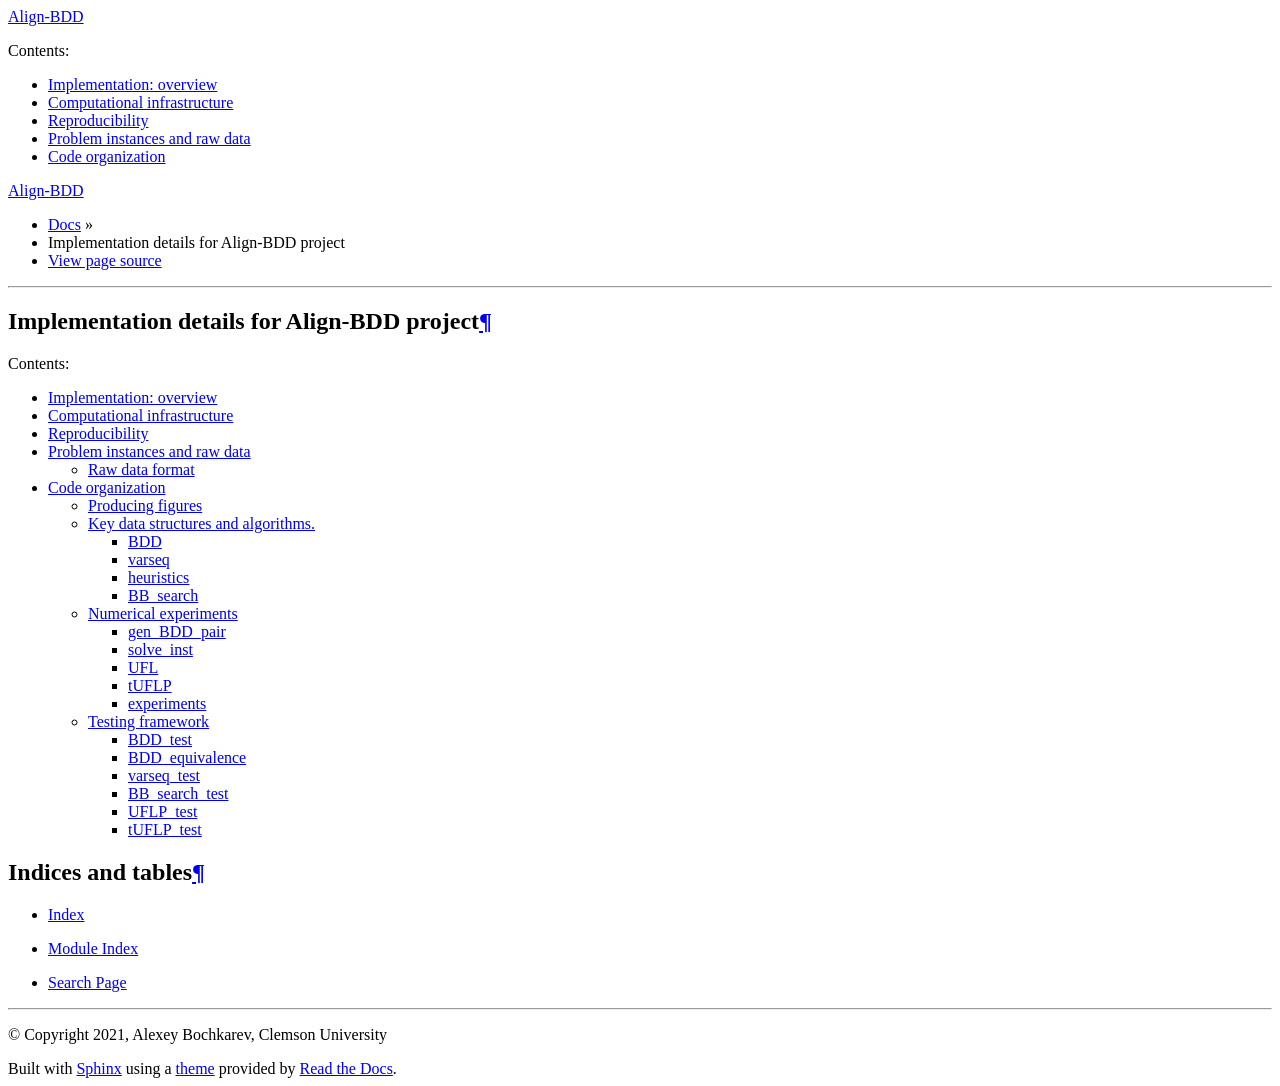
==== content/research/align-BDD/code-docs/index.html @ 6819a412 "added code docs + minor fixes" ====
<!DOCTYPE html>
<!--[if IE 8]><html class="no-js lt-ie9" lang="en" > <![endif]-->
<!--[if gt IE 8]><!--> <html class="no-js" lang="en" > <!--<![endif]-->
<head>
  <meta charset="utf-8">
  
  <meta name="viewport" content="width=device-width, initial-scale=1.0">
  
  <title>Implementation details for Align-BDD project &mdash; Align-BDD  documentation</title>
  

  
  
  
  

  
  <script type="text/javascript" src="_static/js/modernizr.min.js"></script>
  
    
      <script type="text/javascript" id="documentation_options" data-url_root="./" src="_static/documentation_options.js"></script>
        <script src="_static/jquery.js"></script>
        <script src="_static/underscore.js"></script>
        <script src="_static/doctools.js"></script>
    
    <script type="text/javascript" src="_static/js/theme.js"></script>

    

  
  <link rel="stylesheet" href="_static/css/theme.css" type="text/css" />
  <link rel="stylesheet" href="_static/pygments.css" type="text/css" />
  <link rel="stylesheet" href="_static/autoclasstoc.css" type="text/css" />
    <link rel="index" title="Index" href="genindex.html" />
    <link rel="search" title="Search" href="search.html" />
    <link rel="next" title="Implementation: overview" href="overview.html" /> 
</head>

<body class="wy-body-for-nav">

   
  <div class="wy-grid-for-nav">
    
    <nav data-toggle="wy-nav-shift" class="wy-nav-side">
      <div class="wy-side-scroll">
        <div class="wy-side-nav-search" >
          

          
            <a href="#" class="icon icon-home"> Align-BDD
          

          
          </a>

          
            
            
          

          

          
        </div>

        <div class="wy-menu wy-menu-vertical" data-spy="affix" role="navigation" aria-label="main navigation">
          
            
            
              
            
            
              <p class="caption"><span class="caption-text">Contents:</span></p>
<ul>
<li class="toctree-l1"><a class="reference internal" href="overview.html">Implementation: overview</a></li>
<li class="toctree-l1"><a class="reference internal" href="overview.html#computational-infrastructure">Computational infrastructure</a></li>
<li class="toctree-l1"><a class="reference internal" href="overview.html#reproducibility">Reproducibility</a></li>
<li class="toctree-l1"><a class="reference internal" href="overview.html#problem-instances-and-raw-data">Problem instances and raw data</a></li>
<li class="toctree-l1"><a class="reference internal" href="overview.html#code-organization">Code organization</a></li>
</ul>

            
          
        </div>
      </div>
    </nav>

    <section data-toggle="wy-nav-shift" class="wy-nav-content-wrap">

      
      <nav class="wy-nav-top" aria-label="top navigation">
        
          <i data-toggle="wy-nav-top" class="fa fa-bars"></i>
          <a href="#">Align-BDD</a>
        
      </nav>


      <div class="wy-nav-content">
        
        <div class="rst-content style-external-links">
        
          















<div role="navigation" aria-label="breadcrumbs navigation">

  <ul class="wy-breadcrumbs">
    
      <li><a href="#">Docs</a> &raquo;</li>
        
      <li>Implementation details for Align-BDD project</li>
    
    
      <li class="wy-breadcrumbs-aside">
        
            
            <a href="_sources/index.rst.txt" rel="nofollow"> View page source</a>
          
        
      </li>
    
  </ul>

  
  <hr/>
</div>
          <div role="main" class="document" itemscope="itemscope" itemtype="http://schema.org/Article">
           <div itemprop="articleBody">
            
  <div class="section" id="implementation-details-for-align-bdd-project">
<h1>Implementation details for Align-BDD project<a class="headerlink" href="#implementation-details-for-align-bdd-project" title="Permalink to this headline">¶</a></h1>
<div class="toctree-wrapper compound">
<p class="caption"><span class="caption-text">Contents:</span></p>
<ul>
<li class="toctree-l1"><a class="reference internal" href="overview.html">Implementation: overview</a></li>
<li class="toctree-l1"><a class="reference internal" href="overview.html#computational-infrastructure">Computational infrastructure</a></li>
<li class="toctree-l1"><a class="reference internal" href="overview.html#reproducibility">Reproducibility</a></li>
<li class="toctree-l1"><a class="reference internal" href="overview.html#problem-instances-and-raw-data">Problem instances and raw data</a><ul>
<li class="toctree-l2"><a class="reference internal" href="overview.html#raw-data-format">Raw data format</a></li>
</ul>
</li>
<li class="toctree-l1"><a class="reference internal" href="overview.html#code-organization">Code organization</a><ul>
<li class="toctree-l2"><a class="reference internal" href="overview.html#producing-figures">Producing figures</a></li>
<li class="toctree-l2"><a class="reference internal" href="overview.html#key-data-structures-and-algorithms">Key data structures and algorithms.</a><ul>
<li class="toctree-l3"><a class="reference internal" href="_autosummary/BDD.html">BDD</a></li>
<li class="toctree-l3"><a class="reference internal" href="_autosummary/varseq.html">varseq</a></li>
<li class="toctree-l3"><a class="reference internal" href="_autosummary/heuristics.html">heuristics</a></li>
<li class="toctree-l3"><a class="reference internal" href="_autosummary/BB_search.html">BB_search</a></li>
</ul>
</li>
<li class="toctree-l2"><a class="reference internal" href="overview.html#numerical-experiments">Numerical experiments</a><ul>
<li class="toctree-l3"><a class="reference internal" href="_autosummary/gen_BDD_pair.html">gen_BDD_pair</a></li>
<li class="toctree-l3"><a class="reference internal" href="_autosummary/solve_inst.html">solve_inst</a></li>
<li class="toctree-l3"><a class="reference internal" href="_autosummary/UFL.html">UFL</a></li>
<li class="toctree-l3"><a class="reference internal" href="_autosummary/tUFLP.html">tUFLP</a></li>
<li class="toctree-l3"><a class="reference internal" href="_autosummary/experiments.html">experiments</a></li>
</ul>
</li>
<li class="toctree-l2"><a class="reference internal" href="overview.html#testing-framework">Testing framework</a><ul>
<li class="toctree-l3"><a class="reference internal" href="_autosummary/BDD_test.html">BDD_test</a></li>
<li class="toctree-l3"><a class="reference internal" href="_autosummary/BDD_equivalence.html">BDD_equivalence</a></li>
<li class="toctree-l3"><a class="reference internal" href="_autosummary/varseq_test.html">varseq_test</a></li>
<li class="toctree-l3"><a class="reference internal" href="_autosummary/BB_search_test.html">BB_search_test</a></li>
<li class="toctree-l3"><a class="reference internal" href="_autosummary/UFLP_test.html">UFLP_test</a></li>
<li class="toctree-l3"><a class="reference internal" href="_autosummary/tUFLP_test.html">tUFLP_test</a></li>
</ul>
</li>
</ul>
</li>
</ul>
</div>
</div>
<div class="section" id="indices-and-tables">
<h1>Indices and tables<a class="headerlink" href="#indices-and-tables" title="Permalink to this headline">¶</a></h1>
<ul class="simple">
<li><p><a class="reference internal" href="genindex.html"><span class="std std-ref">Index</span></a></p></li>
<li><p><a class="reference internal" href="py-modindex.html"><span class="std std-ref">Module Index</span></a></p></li>
<li><p><a class="reference internal" href="search.html"><span class="std std-ref">Search Page</span></a></p></li>
</ul>
</div>


           </div>
           
          </div>
          <footer>
  

  <hr/>

  <div role="contentinfo">
    <p>
        &copy; Copyright 2021, Alexey Bochkarev, Clemson University

    </p>
  </div>
  Built with <a href="http://sphinx-doc.org/">Sphinx</a> using a <a href="https://github.com/rtfd/sphinx_rtd_theme">theme</a> provided by <a href="https://readthedocs.org">Read the Docs</a>. 

</footer>

        </div>
      </div>

    </section>

  </div>
  


  <script type="text/javascript">
      jQuery(function () {
          SphinxRtdTheme.Navigation.enable(true);
      });
  </script>

  
  
    
   

</body>
</html>
---- content/research/align-BDD/code-docs/_static/autoclasstoc.css ----
.autoclasstoc table.docutils td>p {
  margin-bottom: 0 !important;
}

.autoclasstoc details:last-of-type {
  margin-bottom: 18px;
}

.autoclasstoc .wy-table-responsive {
  margin-bottom: 12px;
}
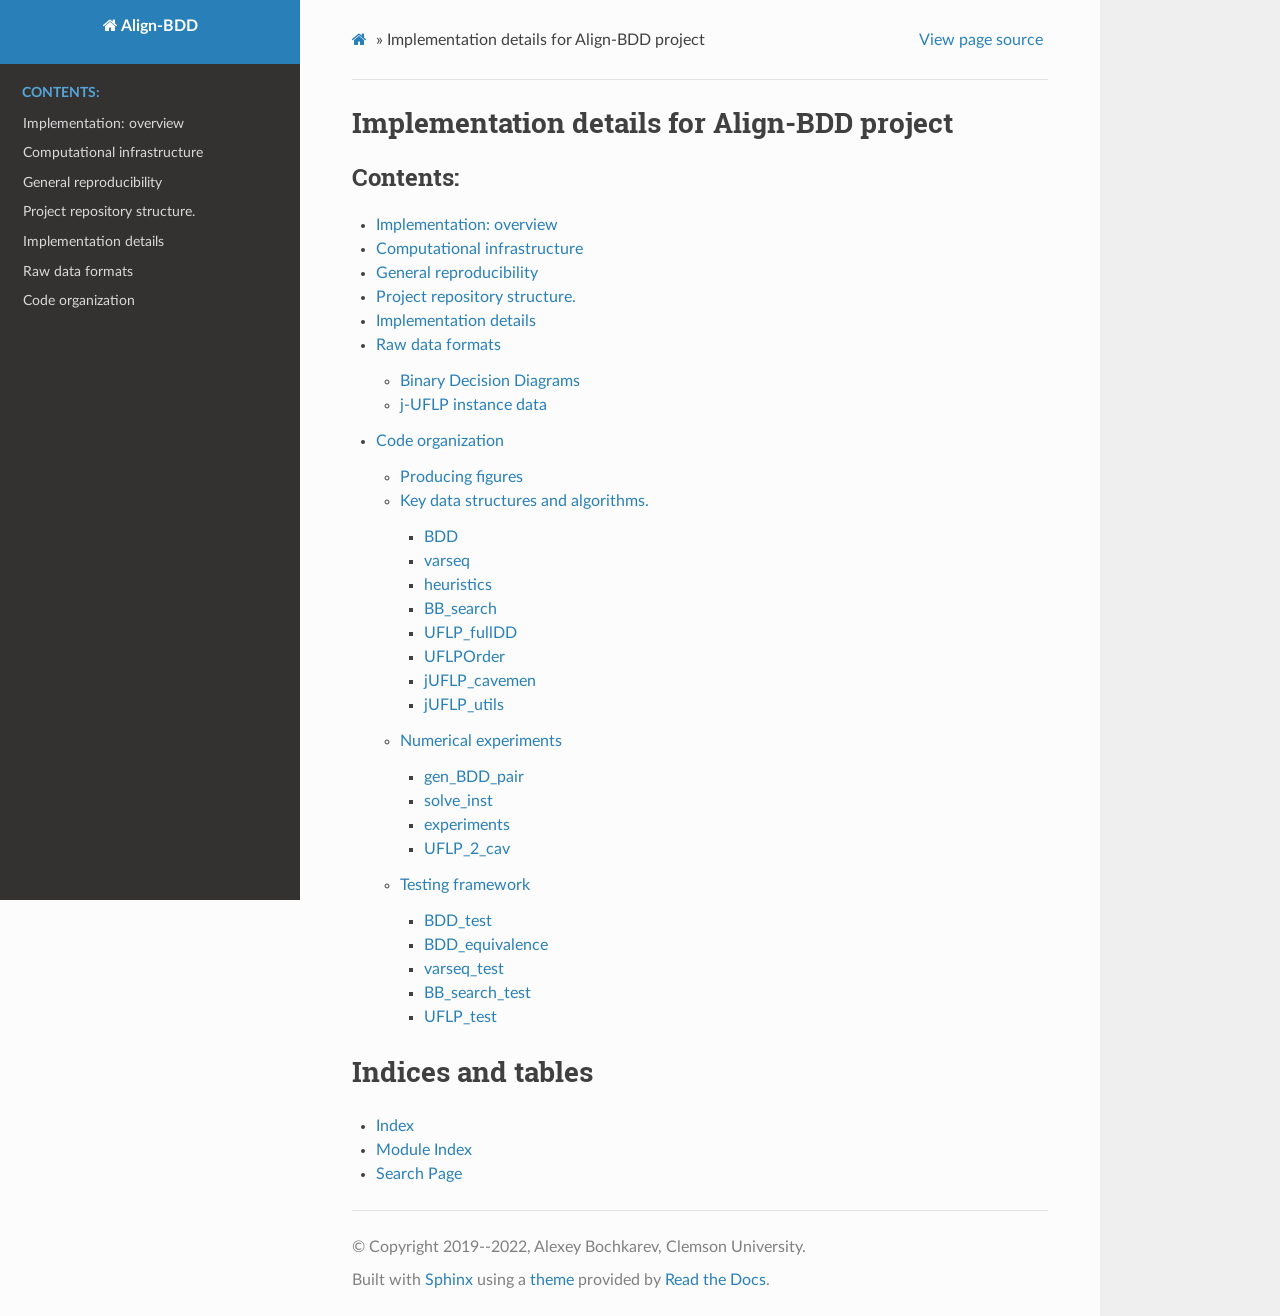
==== commit 6467bf35: "updated the align-BDD code docs (as submitted to IJOC)" ====
--- a/content/research/align-BDD/code-docs/index.html
+++ b/content/research/align-BDD/code-docs/index.html
@@ -1,158 +1,84 @@
+<!DOCTYPE html>
+<html class="writer-html5" lang="en" >
+<head>
+  <meta charset="utf-8" /><meta name="generator" content="Docutils 0.17.1: http://docutils.sourceforge.net/" />
 
-
-<!DOCTYPE html>
-<!--[if IE 8]><html class="no-js lt-ie9" lang="en" > <![endif]-->
-<!--[if gt IE 8]><!--> <html class="no-js" lang="en" > <!--<![endif]-->
-<head>
-  <meta charset="utf-8">
+  <meta name="viewport" content="width=device-width, initial-scale=1.0" />
+  <title>Implementation details for Align-BDD project &mdash; Align-BDD  documentation</title>
+      <link rel="stylesheet" href="_static/pygments.css" type="text/css" />
+      <link rel="stylesheet" href="_static/css/theme.css" type="text/css" />
+      <link rel="stylesheet" href="_static/autoclasstoc.css" type="text/css" />
+  <!--[if lt IE 9]>
+    <script src="_static/js/html5shiv.min.js"></script>
+  <![endif]-->
   
-  <meta name="viewport" content="width=device-width, initial-scale=1.0">
-  
-  <title>Implementation details for Align-BDD project &mdash; Align-BDD  documentation</title>
-  
-
-  
-  
-  
-  
-
-  
-  <script type="text/javascript" src="_static/js/modernizr.min.js"></script>
-  
-    
-      <script type="text/javascript" id="documentation_options" data-url_root="./" src="_static/documentation_options.js"></script>
+        <script data-url_root="./" id="documentation_options" src="_static/documentation_options.js"></script>
         <script src="_static/jquery.js"></script>
         <script src="_static/underscore.js"></script>
+        <script src="_static/_sphinx_javascript_frameworks_compat.js"></script>
         <script src="_static/doctools.js"></script>
-    
-    <script type="text/javascript" src="_static/js/theme.js"></script>
-
-    
-
-  
-  <link rel="stylesheet" href="_static/css/theme.css" type="text/css" />
-  <link rel="stylesheet" href="_static/pygments.css" type="text/css" />
-  <link rel="stylesheet" href="_static/autoclasstoc.css" type="text/css" />
+    <script src="_static/js/theme.js"></script>
     <link rel="index" title="Index" href="genindex.html" />
     <link rel="search" title="Search" href="search.html" />
     <link rel="next" title="Implementation: overview" href="overview.html" /> 
 </head>
 
-<body class="wy-body-for-nav">
-
-   
+<body class="wy-body-for-nav"> 
   <div class="wy-grid-for-nav">
-    
     <nav data-toggle="wy-nav-shift" class="wy-nav-side">
       <div class="wy-side-scroll">
         <div class="wy-side-nav-search" >
-          
-
-          
             <a href="#" class="icon icon-home"> Align-BDD
-          
-
-          
           </a>
-
-          
-            
-            
-          
-
-          
-
-          
-        </div>
-
-        <div class="wy-menu wy-menu-vertical" data-spy="affix" role="navigation" aria-label="main navigation">
-          
-            
-            
-              
-            
-            
-              <p class="caption"><span class="caption-text">Contents:</span></p>
+        </div><div class="wy-menu wy-menu-vertical" data-spy="affix" role="navigation" aria-label="Navigation menu">
+              <p class="caption" role="heading"><span class="caption-text">Contents:</span></p>
 <ul>
 <li class="toctree-l1"><a class="reference internal" href="overview.html">Implementation: overview</a></li>
 <li class="toctree-l1"><a class="reference internal" href="overview.html#computational-infrastructure">Computational infrastructure</a></li>
-<li class="toctree-l1"><a class="reference internal" href="overview.html#reproducibility">Reproducibility</a></li>
-<li class="toctree-l1"><a class="reference internal" href="overview.html#problem-instances-and-raw-data">Problem instances and raw data</a></li>
+<li class="toctree-l1"><a class="reference internal" href="overview.html#general-reproducibility">General reproducibility</a></li>
+<li class="toctree-l1"><a class="reference internal" href="overview.html#project-repository-structure">Project repository structure.</a></li>
+<li class="toctree-l1"><a class="reference internal" href="overview.html#implementation-details">Implementation details</a></li>
+<li class="toctree-l1"><a class="reference internal" href="overview.html#raw-data-formats">Raw data formats</a></li>
 <li class="toctree-l1"><a class="reference internal" href="overview.html#code-organization">Code organization</a></li>
 </ul>
 
-            
-          
         </div>
       </div>
     </nav>
 
-    <section data-toggle="wy-nav-shift" class="wy-nav-content-wrap">
-
-      
-      <nav class="wy-nav-top" aria-label="top navigation">
-        
+    <section data-toggle="wy-nav-shift" class="wy-nav-content-wrap"><nav class="wy-nav-top" aria-label="Mobile navigation menu" >
           <i data-toggle="wy-nav-top" class="fa fa-bars"></i>
           <a href="#">Align-BDD</a>
-        
       </nav>
 
-
       <div class="wy-nav-content">
-        
         <div class="rst-content style-external-links">
-        
-          
-
-
-
-
-
-
-
-
-
-
-
-
-
-
-
-<div role="navigation" aria-label="breadcrumbs navigation">
-
+          <div role="navigation" aria-label="Page navigation">
   <ul class="wy-breadcrumbs">
-    
-      <li><a href="#">Docs</a> &raquo;</li>
-        
+      <li><a href="#" class="icon icon-home"></a> &raquo;</li>
       <li>Implementation details for Align-BDD project</li>
-    
-    
       <li class="wy-breadcrumbs-aside">
-        
-            
             <a href="_sources/index.rst.txt" rel="nofollow"> View page source</a>
-          
-        
       </li>
-    
   </ul>
-
-  
   <hr/>
 </div>
           <div role="main" class="document" itemscope="itemscope" itemtype="http://schema.org/Article">
            <div itemprop="articleBody">
-            
-  <div class="section" id="implementation-details-for-align-bdd-project">
-<h1>Implementation details for Align-BDD project<a class="headerlink" href="#implementation-details-for-align-bdd-project" title="Permalink to this headline">¶</a></h1>
+             
+  <section id="implementation-details-for-align-bdd-project">
+<h1>Implementation details for Align-BDD project<a class="headerlink" href="#implementation-details-for-align-bdd-project" title="Permalink to this heading"></a></h1>
 <div class="toctree-wrapper compound">
-<p class="caption"><span class="caption-text">Contents:</span></p>
+<p class="caption" role="heading"><span class="caption-text">Contents:</span></p>
 <ul>
 <li class="toctree-l1"><a class="reference internal" href="overview.html">Implementation: overview</a></li>
 <li class="toctree-l1"><a class="reference internal" href="overview.html#computational-infrastructure">Computational infrastructure</a></li>
-<li class="toctree-l1"><a class="reference internal" href="overview.html#reproducibility">Reproducibility</a></li>
-<li class="toctree-l1"><a class="reference internal" href="overview.html#problem-instances-and-raw-data">Problem instances and raw data</a><ul>
-<li class="toctree-l2"><a class="reference internal" href="overview.html#raw-data-format">Raw data format</a></li>
+<li class="toctree-l1"><a class="reference internal" href="overview.html#general-reproducibility">General reproducibility</a></li>
+<li class="toctree-l1"><a class="reference internal" href="overview.html#project-repository-structure">Project repository structure.</a></li>
+<li class="toctree-l1"><a class="reference internal" href="overview.html#implementation-details">Implementation details</a></li>
+<li class="toctree-l1"><a class="reference internal" href="overview.html#raw-data-formats">Raw data formats</a><ul>
+<li class="toctree-l2"><a class="reference internal" href="overview.html#binary-decision-diagrams">Binary Decision Diagrams</a></li>
+<li class="toctree-l2"><a class="reference internal" href="overview.html#j-uflp-instance-data">j-UFLP instance data</a></li>
 </ul>
 </li>
 <li class="toctree-l1"><a class="reference internal" href="overview.html#code-organization">Code organization</a><ul>
@@ -162,14 +88,17 @@
 <li class="toctree-l3"><a class="reference internal" href="_autosummary/varseq.html">varseq</a></li>
 <li class="toctree-l3"><a class="reference internal" href="_autosummary/heuristics.html">heuristics</a></li>
 <li class="toctree-l3"><a class="reference internal" href="_autosummary/BB_search.html">BB_search</a></li>
+<li class="toctree-l3"><a class="reference internal" href="_autosummary/UFLP_fullDD.html">UFLP_fullDD</a></li>
+<li class="toctree-l3"><a class="reference internal" href="_autosummary/UFLPOrder.html">UFLPOrder</a></li>
+<li class="toctree-l3"><a class="reference internal" href="_autosummary/jUFLP_cavemen.html">jUFLP_cavemen</a></li>
+<li class="toctree-l3"><a class="reference internal" href="_autosummary/jUFLP_utils.html">jUFLP_utils</a></li>
 </ul>
 </li>
 <li class="toctree-l2"><a class="reference internal" href="overview.html#numerical-experiments">Numerical experiments</a><ul>
 <li class="toctree-l3"><a class="reference internal" href="_autosummary/gen_BDD_pair.html">gen_BDD_pair</a></li>
 <li class="toctree-l3"><a class="reference internal" href="_autosummary/solve_inst.html">solve_inst</a></li>
-<li class="toctree-l3"><a class="reference internal" href="_autosummary/UFL.html">UFL</a></li>
-<li class="toctree-l3"><a class="reference internal" href="_autosummary/tUFLP.html">tUFLP</a></li>
 <li class="toctree-l3"><a class="reference internal" href="_autosummary/experiments.html">experiments</a></li>
+<li class="toctree-l3"><a class="reference internal" href="_autosummary/UFLP_2_cav.html">UFLP_2_cav</a></li>
 </ul>
 </li>
 <li class="toctree-l2"><a class="reference internal" href="overview.html#testing-framework">Testing framework</a><ul>
@@ -178,61 +107,48 @@
 <li class="toctree-l3"><a class="reference internal" href="_autosummary/varseq_test.html">varseq_test</a></li>
 <li class="toctree-l3"><a class="reference internal" href="_autosummary/BB_search_test.html">BB_search_test</a></li>
 <li class="toctree-l3"><a class="reference internal" href="_autosummary/UFLP_test.html">UFLP_test</a></li>
-<li class="toctree-l3"><a class="reference internal" href="_autosummary/tUFLP_test.html">tUFLP_test</a></li>
 </ul>
 </li>
 </ul>
 </li>
 </ul>
 </div>
-</div>
-<div class="section" id="indices-and-tables">
-<h1>Indices and tables<a class="headerlink" href="#indices-and-tables" title="Permalink to this headline">¶</a></h1>
+</section>
+<section id="indices-and-tables">
+<h1>Indices and tables<a class="headerlink" href="#indices-and-tables" title="Permalink to this heading"></a></h1>
 <ul class="simple">
 <li><p><a class="reference internal" href="genindex.html"><span class="std std-ref">Index</span></a></p></li>
 <li><p><a class="reference internal" href="py-modindex.html"><span class="std std-ref">Module Index</span></a></p></li>
 <li><p><a class="reference internal" href="search.html"><span class="std std-ref">Search Page</span></a></p></li>
 </ul>
-</div>
+</section>
 
 
            </div>
-           
           </div>
           <footer>
-  
 
   <hr/>
 
   <div role="contentinfo">
-    <p>
-        &copy; Copyright 2021, Alexey Bochkarev, Clemson University
+    <p>&#169; Copyright 2019--2022, Alexey Bochkarev, Clemson University.</p>
+  </div>
 
-    </p>
-  </div>
-  Built with <a href="http://sphinx-doc.org/">Sphinx</a> using a <a href="https://github.com/rtfd/sphinx_rtd_theme">theme</a> provided by <a href="https://readthedocs.org">Read the Docs</a>. 
+  Built with <a href="https://www.sphinx-doc.org/">Sphinx</a> using a
+    <a href="https://github.com/readthedocs/sphinx_rtd_theme">theme</a>
+    provided by <a href="https://readthedocs.org">Read the Docs</a>.
+   
 
 </footer>
-
         </div>
       </div>
-
     </section>
-
   </div>
-  
-
-
-  <script type="text/javascript">
+  <script>
       jQuery(function () {
           SphinxRtdTheme.Navigation.enable(true);
       });
-  </script>
-
-  
-  
-    
-   
+  </script> 
 
 </body>
 </html>
--- a/content/research/align-BDD/code-docs/_static/pygments.css
+++ b/content/research/align-BDD/code-docs/_static/pygments.css
@@ -0,0 +1,74 @@
+pre { line-height: 125%; }
+td.linenos .normal { color: inherit; background-color: transparent; padding-left: 5px; padding-right: 5px; }
+span.linenos { color: inherit; background-color: transparent; padding-left: 5px; padding-right: 5px; }
+td.linenos .special { color: #000000; background-color: #ffffc0; padding-left: 5px; padding-right: 5px; }
+span.linenos.special { color: #000000; background-color: #ffffc0; padding-left: 5px; padding-right: 5px; }
+.highlight .hll { background-color: #ffffcc }
+.highlight { background: #f8f8f8; }
+.highlight .c { color: #3D7B7B; font-style: italic } /* Comment */
+.highlight .err { border: 1px solid #FF0000 } /* Error */
+.highlight .k { color: #008000; font-weight: bold } /* Keyword */
+.highlight .o { color: #666666 } /* Operator */
+.highlight .ch { color: #3D7B7B; font-style: italic } /* Comment.Hashbang */
+.highlight .cm { color: #3D7B7B; font-style: italic } /* Comment.Multiline */
+.highlight .cp { color: #9C6500 } /* Comment.Preproc */
+.highlight .cpf { color: #3D7B7B; font-style: italic } /* Comment.PreprocFile */
+.highlight .c1 { color: #3D7B7B; font-style: italic } /* Comment.Single */
+.highlight .cs { color: #3D7B7B; font-style: italic } /* Comment.Special */
+.highlight .gd { color: #A00000 } /* Generic.Deleted */
+.highlight .ge { font-style: italic } /* Generic.Emph */
+.highlight .gr { color: #E40000 } /* Generic.Error */
+.highlight .gh { color: #000080; font-weight: bold } /* Generic.Heading */
+.highlight .gi { color: #008400 } /* Generic.Inserted */
+.highlight .go { color: #717171 } /* Generic.Output */
+.highlight .gp { color: #000080; font-weight: bold } /* Generic.Prompt */
+.highlight .gs { font-weight: bold } /* Generic.Strong */
+.highlight .gu { color: #800080; font-weight: bold } /* Generic.Subheading */
+.highlight .gt { color: #0044DD } /* Generic.Traceback */
+.highlight .kc { color: #008000; font-weight: bold } /* Keyword.Constant */
+.highlight .kd { color: #008000; font-weight: bold } /* Keyword.Declaration */
+.highlight .kn { color: #008000; font-weight: bold } /* Keyword.Namespace */
+.highlight .kp { color: #008000 } /* Keyword.Pseudo */
+.highlight .kr { color: #008000; font-weight: bold } /* Keyword.Reserved */
+.highlight .kt { color: #B00040 } /* Keyword.Type */
+.highlight .m { color: #666666 } /* Literal.Number */
+.highlight .s { color: #BA2121 } /* Literal.String */
+.highlight .na { color: #687822 } /* Name.Attribute */
+.highlight .nb { color: #008000 } /* Name.Builtin */
+.highlight .nc { color: #0000FF; font-weight: bold } /* Name.Class */
+.highlight .no { color: #880000 } /* Name.Constant */
+.highlight .nd { color: #AA22FF } /* Name.Decorator */
+.highlight .ni { color: #717171; font-weight: bold } /* Name.Entity */
+.highlight .ne { color: #CB3F38; font-weight: bold } /* Name.Exception */
+.highlight .nf { color: #0000FF } /* Name.Function */
+.highlight .nl { color: #767600 } /* Name.Label */
+.highlight .nn { color: #0000FF; font-weight: bold } /* Name.Namespace */
+.highlight .nt { color: #008000; font-weight: bold } /* Name.Tag */
+.highlight .nv { color: #19177C } /* Name.Variable */
+.highlight .ow { color: #AA22FF; font-weight: bold } /* Operator.Word */
+.highlight .w { color: #bbbbbb } /* Text.Whitespace */
+.highlight .mb { color: #666666 } /* Literal.Number.Bin */
+.highlight .mf { color: #666666 } /* Literal.Number.Float */
+.highlight .mh { color: #666666 } /* Literal.Number.Hex */
+.highlight .mi { color: #666666 } /* Literal.Number.Integer */
+.highlight .mo { color: #666666 } /* Literal.Number.Oct */
+.highlight .sa { color: #BA2121 } /* Literal.String.Affix */
+.highlight .sb { color: #BA2121 } /* Literal.String.Backtick */
+.highlight .sc { color: #BA2121 } /* Literal.String.Char */
+.highlight .dl { color: #BA2121 } /* Literal.String.Delimiter */
+.highlight .sd { color: #BA2121; font-style: italic } /* Literal.String.Doc */
+.highlight .s2 { color: #BA2121 } /* Literal.String.Double */
+.highlight .se { color: #AA5D1F; font-weight: bold } /* Literal.String.Escape */
+.highlight .sh { color: #BA2121 } /* Literal.String.Heredoc */
+.highlight .si { color: #A45A77; font-weight: bold } /* Literal.String.Interpol */
+.highlight .sx { color: #008000 } /* Literal.String.Other */
+.highlight .sr { color: #A45A77 } /* Literal.String.Regex */
+.highlight .s1 { color: #BA2121 } /* Literal.String.Single */
+.highlight .ss { color: #19177C } /* Literal.String.Symbol */
+.highlight .bp { color: #008000 } /* Name.Builtin.Pseudo */
+.highlight .fm { color: #0000FF } /* Name.Function.Magic */
+.highlight .vc { color: #19177C } /* Name.Variable.Class */
+.highlight .vg { color: #19177C } /* Name.Variable.Global */
+.highlight .vi { color: #19177C } /* Name.Variable.Instance */
+.highlight .vm { color: #19177C } /* Name.Variable.Magic */
+.highlight .il { color: #666666 } /* Literal.Number.Integer.Long */
--- a/content/research/align-BDD/code-docs/_static/css/theme.css
+++ b/content/research/align-BDD/code-docs/_static/css/theme.css
@@ -0,0 +1,4 @@
+html{box-sizing:border-box}*,:after,:before{box-sizing:inherit}article,aside,details,figcaption,figure,footer,header,hgroup,nav,section{display:block}audio,canvas,video{display:inline-block;*display:inline;*zoom:1}[hidden],audio:not([controls]){display:none}*{-webkit-box-sizing:border-box;-moz-box-sizing:border-box;box-sizing:border-box}html{font-size:100%;-webkit-text-size-adjust:100%;-ms-text-size-adjust:100%}body{margin:0}a:active,a:hover{outline:0}abbr[title]{border-bottom:1px dotted}b,strong{font-weight:700}blockquote{margin:0}dfn{font-style:italic}ins{background:#ff9;text-decoration:none}ins,mark{color:#000}mark{background:#ff0;font-style:italic;font-weight:700}.rst-content code,.rst-content tt,code,kbd,pre,samp{font-family:monospace,serif;_font-family:courier new,monospace;font-size:1em}pre{white-space:pre}q{quotes:none}q:after,q:before{content:"";content:none}small{font-size:85%}sub,sup{font-size:75%;line-height:0;position:relative;vertical-align:baseline}sup{top:-.5em}sub{bottom:-.25em}dl,ol,ul{margin:0;padding:0;list-style:none;list-style-image:none}li{list-style:none}dd{margin:0}img{border:0;-ms-interpolation-mode:bicubic;vertical-align:middle;max-width:100%}svg:not(:root){overflow:hidden}figure,form{margin:0}label{cursor:pointer}button,input,select,textarea{font-size:100%;margin:0;vertical-align:baseline;*vertical-align:middle}button,input{line-height:normal}button,input[type=button],input[type=reset],input[type=submit]{cursor:pointer;-webkit-appearance:button;*overflow:visible}button[disabled],input[disabled]{cursor:default}input[type=search]{-webkit-appearance:textfield;-moz-box-sizing:content-box;-webkit-box-sizing:content-box;box-sizing:content-box}textarea{resize:vertical}table{border-collapse:collapse;border-spacing:0}td{vertical-align:top}.chromeframe{margin:.2em 0;background:#ccc;color:#000;padding:.2em 0}.ir{display:block;border:0;text-indent:-999em;overflow:hidden;background-color:transparent;background-repeat:no-repeat;text-align:left;direction:ltr;*line-height:0}.ir br{display:none}.hidden{display:none!important;visibility:hidden}.visuallyhidden{border:0;clip:rect(0 0 0 0);height:1px;margin:-1px;overflow:hidden;padding:0;position:absolute;width:1px}.visuallyhidden.focusable:active,.visuallyhidden.focusable:focus{clip:auto;height:auto;margin:0;overflow:visible;position:static;width:auto}.invisible{visibility:hidden}.relative{position:relative}big,small{font-size:100%}@media print{body,html,section{background:none!important}*{box-shadow:none!important;text-shadow:none!important;filter:none!important;-ms-filter:none!important}a,a:visited{text-decoration:underline}.ir a:after,a[href^="#"]:after,a[href^="javascript:"]:after{content:""}blockquote,pre{page-break-inside:avoid}thead{display:table-header-group}img,tr{page-break-inside:avoid}img{max-width:100%!important}@page{margin:.5cm}.rst-content .toctree-wrapper>p.caption,h2,h3,p{orphans:3;widows:3}.rst-content .toctree-wrapper>p.caption,h2,h3{page-break-after:avoid}}.btn,.fa:before,.icon:before,.rst-content .admonition,.rst-content .admonition-title:before,.rst-content .admonition-todo,.rst-content .attention,.rst-content .caution,.rst-content .code-block-caption .headerlink:before,.rst-content .danger,.rst-content .eqno .headerlink:before,.rst-content .error,.rst-content .hint,.rst-content .important,.rst-content .note,.rst-content .seealso,.rst-content .tip,.rst-content .warning,.rst-content code.download span:first-child:before,.rst-content dl dt .headerlink:before,.rst-content h1 .headerlink:before,.rst-content h2 .headerlink:before,.rst-content h3 .headerlink:before,.rst-content h4 .headerlink:before,.rst-content h5 .headerlink:before,.rst-content h6 .headerlink:before,.rst-content p.caption .headerlink:before,.rst-content p .headerlink:before,.rst-content table>caption .headerlink:before,.rst-content tt.download span:first-child:before,.wy-alert,.wy-dropdown .caret:before,.wy-inline-validate.wy-inline-validate-danger .wy-input-context:before,.wy-inline-validate.wy-inline-validate-info .wy-input-context:before,.wy-inline-validate.wy-inline-validate-success .wy-input-context:before,.wy-inline-validate.wy-inline-validate-warning .wy-input-context:before,.wy-menu-vertical li.current>a,.wy-menu-vertical li.current>a button.toctree-expand:before,.wy-menu-vertical li.on a,.wy-menu-vertical li.on a button.toctree-expand:before,.wy-menu-vertical li button.toctree-expand:before,.wy-nav-top a,.wy-side-nav-search .wy-dropdown>a,.wy-side-nav-search>a,input[type=color],input[type=date],input[type=datetime-local],input[type=datetime],input[type=email],input[type=month],input[type=number],input[type=password],input[type=search],input[type=tel],input[type=text],input[type=time],input[type=url],input[type=week],select,textarea{-webkit-font-smoothing:antialiased}.clearfix{*zoom:1}.clearfix:after,.clearfix:before{display:table;content:""}.clearfix:after{clear:both}/*!
+ *  Font Awesome 4.7.0 by @davegandy - http://fontawesome.io - @fontawesome
+ *  License - http://fontawesome.io/license (Font: SIL OFL 1.1, CSS: MIT License)
+ */@font-face{font-family:FontAwesome;src:url(fonts/fontawesome-webfont.eot?674f50d287a8c48dc19ba404d20fe713);src:url(fonts/fontawesome-webfont.eot?674f50d287a8c48dc19ba404d20fe713?#iefix&v=4.7.0) format("embedded-opentype"),url(fonts/fontawesome-webfont.woff2?af7ae505a9eed503f8b8e6982036873e) format("woff2"),url(fonts/fontawesome-webfont.woff?fee66e712a8a08eef5805a46892932ad) format("woff"),url(fonts/fontawesome-webfont.ttf?b06871f281fee6b241d60582ae9369b9) format("truetype"),url(fonts/fontawesome-webfont.svg?912ec66d7572ff821749319396470bde#fontawesomeregular) format("svg");font-weight:400;font-style:normal}.fa,.icon,.rst-content .admonition-title,.rst-content .code-block-caption .headerlink,.rst-content .eqno .headerlink,.rst-content code.download span:first-child,.rst-content dl dt .headerlink,.rst-content h1 .headerlink,.rst-content h2 .headerlink,.rst-content h3 .headerlink,.rst-content h4 .headerlink,.rst-content h5 .headerlink,.rst-content h6 .headerlink,.rst-content p.caption .headerlink,.rst-content p .headerlink,.rst-content table>caption .headerlink,.rst-content tt.download span:first-child,.wy-menu-vertical li.current>a button.toctree-expand,.wy-menu-vertical li.on a button.toctree-expand,.wy-menu-vertical li button.toctree-expand{display:inline-block;font:normal normal normal 14px/1 FontAwesome;font-size:inherit;text-rendering:auto;-webkit-font-smoothing:antialiased;-moz-osx-font-smoothing:grayscale}.fa-lg{font-size:1.33333em;line-height:.75em;vertical-align:-15%}.fa-2x{font-size:2em}.fa-3x{font-size:3em}.fa-4x{font-size:4em}.fa-5x{font-size:5em}.fa-fw{width:1.28571em;text-align:center}.fa-ul{padding-left:0;margin-left:2.14286em;list-style-type:none}.fa-ul>li{position:relative}.fa-li{position:absolute;left:-2.14286em;width:2.14286em;top:.14286em;text-align:center}.fa-li.fa-lg{left:-1.85714em}.fa-border{padding:.2em .25em .15em;border:.08em solid #eee;border-radius:.1em}.fa-pull-left{float:left}.fa-pull-right{float:right}.fa-pull-left.icon,.fa.fa-pull-left,.rst-content .code-block-caption .fa-pull-left.headerlink,.rst-content .eqno .fa-pull-left.headerlink,.rst-content .fa-pull-left.admonition-title,.rst-content code.download span.fa-pull-left:first-child,.rst-content dl dt .fa-pull-left.headerlink,.rst-content h1 .fa-pull-left.headerlink,.rst-content h2 .fa-pull-left.headerlink,.rst-content h3 .fa-pull-left.headerlink,.rst-content h4 .fa-pull-left.headerlink,.rst-content h5 .fa-pull-left.headerlink,.rst-content h6 .fa-pull-left.headerlink,.rst-content p .fa-pull-left.headerlink,.rst-content table>caption .fa-pull-left.headerlink,.rst-content tt.download span.fa-pull-left:first-child,.wy-menu-vertical li.current>a button.fa-pull-left.toctree-expand,.wy-menu-vertical li.on a button.fa-pull-left.toctree-expand,.wy-menu-vertical li button.fa-pull-left.toctree-expand{margin-right:.3em}.fa-pull-right.icon,.fa.fa-pull-right,.rst-content .code-block-caption .fa-pull-right.headerlink,.rst-content .eqno .fa-pull-right.headerlink,.rst-content .fa-pull-right.admonition-title,.rst-content code.download span.fa-pull-right:first-child,.rst-content dl dt .fa-pull-right.headerlink,.rst-content h1 .fa-pull-right.headerlink,.rst-content h2 .fa-pull-right.headerlink,.rst-content h3 .fa-pull-right.headerlink,.rst-content h4 .fa-pull-right.headerlink,.rst-content h5 .fa-pull-right.headerlink,.rst-content h6 .fa-pull-right.headerlink,.rst-content p .fa-pull-right.headerlink,.rst-content table>caption .fa-pull-right.headerlink,.rst-content tt.download span.fa-pull-right:first-child,.wy-menu-vertical li.current>a button.fa-pull-right.toctree-expand,.wy-menu-vertical li.on a button.fa-pull-right.toctree-expand,.wy-menu-vertical li button.fa-pull-right.toctree-expand{margin-left:.3em}.pull-right{float:right}.pull-left{float:left}.fa.pull-left,.pull-left.icon,.rst-content .code-block-caption .pull-left.headerlink,.rst-content .eqno .pull-left.headerlink,.rst-content .pull-left.admonition-title,.rst-content code.download span.pull-left:first-child,.rst-content dl dt .pull-left.headerlink,.rst-content h1 .pull-left.headerlink,.rst-content h2 .pull-left.headerlink,.rst-content h3 .pull-left.headerlink,.rst-content h4 .pull-left.headerlink,.rst-content h5 .pull-left.headerlink,.rst-content h6 .pull-left.headerlink,.rst-content p .pull-left.headerlink,.rst-content table>caption .pull-left.headerlink,.rst-content tt.download span.pull-left:first-child,.wy-menu-vertical li.current>a button.pull-left.toctree-expand,.wy-menu-vertical li.on a button.pull-left.toctree-expand,.wy-menu-vertical li button.pull-left.toctree-expand{margin-right:.3em}.fa.pull-right,.pull-right.icon,.rst-content .code-block-caption .pull-right.headerlink,.rst-content .eqno .pull-right.headerlink,.rst-content .pull-right.admonition-title,.rst-content code.download span.pull-right:first-child,.rst-content dl dt .pull-right.headerlink,.rst-content h1 .pull-right.headerlink,.rst-content h2 .pull-right.headerlink,.rst-content h3 .pull-right.headerlink,.rst-content h4 .pull-right.headerlink,.rst-content h5 .pull-right.headerlink,.rst-content h6 .pull-right.headerlink,.rst-content p .pull-right.headerlink,.rst-content table>caption .pull-right.headerlink,.rst-content tt.download span.pull-right:first-child,.wy-menu-vertical li.current>a button.pull-right.toctree-expand,.wy-menu-vertical li.on a button.pull-right.toctree-expand,.wy-menu-vertical li button.pull-right.toctree-expand{margin-left:.3em}.fa-spin{-webkit-animation:fa-spin 2s linear infinite;animation:fa-spin 2s linear infinite}.fa-pulse{-webkit-animation:fa-spin 1s steps(8) infinite;animation:fa-spin 1s steps(8) infinite}@-webkit-keyframes fa-spin{0%{-webkit-transform:rotate(0deg);transform:rotate(0deg)}to{-webkit-transform:rotate(359deg);transform:rotate(359deg)}}@keyframes fa-spin{0%{-webkit-transform:rotate(0deg);transform:rotate(0deg)}to{-webkit-transform:rotate(359deg);transform:rotate(359deg)}}.fa-rotate-90{-ms-filter:"progid:DXImageTransform.Microsoft.BasicImage(rotation=1)";-webkit-transform:rotate(90deg);-ms-transform:rotate(90deg);transform:rotate(90deg)}.fa-rotate-180{-ms-filter:"progid:DXImageTransform.Microsoft.BasicImage(rotation=2)";-webkit-transform:rotate(180deg);-ms-transform:rotate(180deg);transform:rotate(180deg)}.fa-rotate-270{-ms-filter:"progid:DXImageTransform.Microsoft.BasicImage(rotation=3)";-webkit-transform:rotate(270deg);-ms-transform:rotate(270deg);transform:rotate(270deg)}.fa-flip-horizontal{-ms-filter:"progid:DXImageTransform.Microsoft.BasicImage(rotation=0, mirror=1)";-webkit-transform:scaleX(-1);-ms-transform:scaleX(-1);transform:scaleX(-1)}.fa-flip-vertical{-ms-filter:"progid:DXImageTransform.Microsoft.BasicImage(rotation=2, mirror=1)";-webkit-transform:scaleY(-1);-ms-transform:scaleY(-1);transform:scaleY(-1)}:root .fa-flip-horizontal,:root .fa-flip-vertical,:root .fa-rotate-90,:root .fa-rotate-180,:root .fa-rotate-270{filter:none}.fa-stack{position:relative;display:inline-block;width:2em;height:2em;line-height:2em;vertical-align:middle}.fa-stack-1x,.fa-stack-2x{position:absolute;left:0;width:100%;text-align:center}.fa-stack-1x{line-height:inherit}.fa-stack-2x{font-size:2em}.fa-inverse{color:#fff}.fa-glass:before{content:""}.fa-music:before{content:""}.fa-search:before,.icon-search:before{content:""}.fa-envelope-o:before{content:""}.fa-heart:before{content:""}.fa-star:before{content:""}.fa-star-o:before{content:""}.fa-user:before{content:""}.fa-film:before{content:""}.fa-th-large:before{content:""}.fa-th:before{content:""}.fa-th-list:before{content:""}.fa-check:before{content:""}.fa-close:before,.fa-remove:before,.fa-times:before{content:""}.fa-search-plus:before{content:""}.fa-search-minus:before{content:""}.fa-power-off:before{content:""}.fa-signal:before{content:""}.fa-cog:before,.fa-gear:before{content:""}.fa-trash-o:before{content:""}.fa-home:before,.icon-home:before{content:""}.fa-file-o:before{content:""}.fa-clock-o:before{content:""}.fa-road:before{content:""}.fa-download:before,.rst-content code.download span:first-child:before,.rst-content tt.download span:first-child:before{content:""}.fa-arrow-circle-o-down:before{content:""}.fa-arrow-circle-o-up:before{content:""}.fa-inbox:before{content:""}.fa-play-circle-o:before{content:""}.fa-repeat:before,.fa-rotate-right:before{content:""}.fa-refresh:before{content:""}.fa-list-alt:before{content:""}.fa-lock:before{content:""}.fa-flag:before{content:""}.fa-headphones:before{content:""}.fa-volume-off:before{content:""}.fa-volume-down:before{content:""}.fa-volume-up:before{content:""}.fa-qrcode:before{content:""}.fa-barcode:before{content:""}.fa-tag:before{content:""}.fa-tags:before{content:""}.fa-book:before,.icon-book:before{content:""}.fa-bookmark:before{content:""}.fa-print:before{content:""}.fa-camera:before{content:""}.fa-font:before{content:""}.fa-bold:before{content:""}.fa-italic:before{content:""}.fa-text-height:before{content:""}.fa-text-width:before{content:""}.fa-align-left:before{content:""}.fa-align-center:before{content:""}.fa-align-right:before{content:""}.fa-align-justify:before{content:""}.fa-list:before{content:""}.fa-dedent:before,.fa-outdent:before{content:""}.fa-indent:before{content:""}.fa-video-camera:before{content:""}.fa-image:before,.fa-photo:before,.fa-picture-o:before{content:""}.fa-pencil:before{content:""}.fa-map-marker:before{content:""}.fa-adjust:before{content:""}.fa-tint:before{content:""}.fa-edit:before,.fa-pencil-square-o:before{content:""}.fa-share-square-o:before{content:""}.fa-check-square-o:before{content:""}.fa-arrows:before{content:""}.fa-step-backward:before{content:""}.fa-fast-backward:before{content:""}.fa-backward:before{content:""}.fa-play:before{content:""}.fa-pause:before{content:""}.fa-stop:before{content:""}.fa-forward:before{content:""}.fa-fast-forward:before{content:""}.fa-step-forward:before{content:""}.fa-eject:before{content:""}.fa-chevron-left:before{content:""}.fa-chevron-right:before{content:""}.fa-plus-circle:before{content:""}.fa-minus-circle:before{content:""}.fa-times-circle:before,.wy-inline-validate.wy-inline-validate-danger .wy-input-context:before{content:""}.fa-check-circle:before,.wy-inline-validate.wy-inline-validate-success .wy-input-context:before{content:""}.fa-question-circle:before{content:""}.fa-info-circle:before{content:""}.fa-crosshairs:before{content:""}.fa-times-circle-o:before{content:""}.fa-check-circle-o:before{content:""}.fa-ban:before{content:""}.fa-arrow-left:before{content:""}.fa-arrow-right:before{content:""}.fa-arrow-up:before{content:""}.fa-arrow-down:before{content:""}.fa-mail-forward:before,.fa-share:before{content:""}.fa-expand:before{content:""}.fa-compress:before{content:""}.fa-plus:before{content:""}.fa-minus:before{content:""}.fa-asterisk:before{content:""}.fa-exclamation-circle:before,.rst-content .admonition-title:before,.wy-inline-validate.wy-inline-validate-info .wy-input-context:before,.wy-inline-validate.wy-inline-validate-warning .wy-input-context:before{content:""}.fa-gift:before{content:""}.fa-leaf:before{content:""}.fa-fire:before,.icon-fire:before{content:""}.fa-eye:before{content:""}.fa-eye-slash:before{content:""}.fa-exclamation-triangle:before,.fa-warning:before{content:""}.fa-plane:before{content:""}.fa-calendar:before{content:""}.fa-random:before{content:""}.fa-comment:before{content:""}.fa-magnet:before{content:""}.fa-chevron-up:before{content:""}.fa-chevron-down:before{content:""}.fa-retweet:before{content:""}.fa-shopping-cart:before{content:""}.fa-folder:before{content:""}.fa-folder-open:before{content:""}.fa-arrows-v:before{content:""}.fa-arrows-h:before{content:""}.fa-bar-chart-o:before,.fa-bar-chart:before{content:""}.fa-twitter-square:before{content:""}.fa-facebook-square:before{content:""}.fa-camera-retro:before{content:""}.fa-key:before{content:""}.fa-cogs:before,.fa-gears:before{content:""}.fa-comments:before{content:""}.fa-thumbs-o-up:before{content:""}.fa-thumbs-o-down:before{content:""}.fa-star-half:before{content:""}.fa-heart-o:before{content:""}.fa-sign-out:before{content:""}.fa-linkedin-square:before{content:""}.fa-thumb-tack:before{content:""}.fa-external-link:before{content:""}.fa-sign-in:before{content:""}.fa-trophy:before{content:""}.fa-github-square:before{content:""}.fa-upload:before{content:""}.fa-lemon-o:before{content:""}.fa-phone:before{content:""}.fa-square-o:before{content:""}.fa-bookmark-o:before{content:""}.fa-phone-square:before{content:""}.fa-twitter:before{content:""}.fa-facebook-f:before,.fa-facebook:before{content:""}.fa-github:before,.icon-github:before{content:""}.fa-unlock:before{content:""}.fa-credit-card:before{content:""}.fa-feed:before,.fa-rss:before{content:""}.fa-hdd-o:before{content:""}.fa-bullhorn:before{content:""}.fa-bell:before{content:""}.fa-certificate:before{content:""}.fa-hand-o-right:before{content:""}.fa-hand-o-left:before{content:""}.fa-hand-o-up:before{content:""}.fa-hand-o-down:before{content:""}.fa-arrow-circle-left:before,.icon-circle-arrow-left:before{content:""}.fa-arrow-circle-right:before,.icon-circle-arrow-right:before{content:""}.fa-arrow-circle-up:before{content:""}.fa-arrow-circle-down:before{content:""}.fa-globe:before{content:""}.fa-wrench:before{content:""}.fa-tasks:before{content:""}.fa-filter:before{content:""}.fa-briefcase:before{content:""}.fa-arrows-alt:before{content:""}.fa-group:before,.fa-users:before{content:""}.fa-chain:before,.fa-link:before,.icon-link:before{content:""}.fa-cloud:before{content:""}.fa-flask:before{content:""}.fa-cut:before,.fa-scissors:before{content:""}.fa-copy:before,.fa-files-o:before{content:""}.fa-paperclip:before{content:""}.fa-floppy-o:before,.fa-save:before{content:""}.fa-square:before{content:""}.fa-bars:before,.fa-navicon:before,.fa-reorder:before{content:""}.fa-list-ul:before{content:""}.fa-list-ol:before{content:""}.fa-strikethrough:before{content:""}.fa-underline:before{content:""}.fa-table:before{content:""}.fa-magic:before{content:""}.fa-truck:before{content:""}.fa-pinterest:before{content:""}.fa-pinterest-square:before{content:""}.fa-google-plus-square:before{content:""}.fa-google-plus:before{content:""}.fa-money:before{content:""}.fa-caret-down:before,.icon-caret-down:before,.wy-dropdown .caret:before{content:""}.fa-caret-up:before{content:""}.fa-caret-left:before{content:""}.fa-caret-right:before{content:""}.fa-columns:before{content:""}.fa-sort:before,.fa-unsorted:before{content:""}.fa-sort-desc:before,.fa-sort-down:before{content:""}.fa-sort-asc:before,.fa-sort-up:before{content:""}.fa-envelope:before{content:""}.fa-linkedin:before{content:""}.fa-rotate-left:before,.fa-undo:before{content:""}.fa-gavel:before,.fa-legal:before{content:""}.fa-dashboard:before,.fa-tachometer:before{content:""}.fa-comment-o:before{content:""}.fa-comments-o:before{content:""}.fa-bolt:before,.fa-flash:before{content:""}.fa-sitemap:before{content:""}.fa-umbrella:before{content:""}.fa-clipboard:before,.fa-paste:before{content:""}.fa-lightbulb-o:before{content:""}.fa-exchange:before{content:""}.fa-cloud-download:before{content:""}.fa-cloud-upload:before{content:""}.fa-user-md:before{content:""}.fa-stethoscope:before{content:""}.fa-suitcase:before{content:""}.fa-bell-o:before{content:""}.fa-coffee:before{content:""}.fa-cutlery:before{content:""}.fa-file-text-o:before{content:""}.fa-building-o:before{content:""}.fa-hospital-o:before{content:""}.fa-ambulance:before{content:""}.fa-medkit:before{content:""}.fa-fighter-jet:before{content:""}.fa-beer:before{content:""}.fa-h-square:before{content:""}.fa-plus-square:before{content:""}.fa-angle-double-left:before{content:""}.fa-angle-double-right:before{content:""}.fa-angle-double-up:before{content:""}.fa-angle-double-down:before{content:""}.fa-angle-left:before{content:""}.fa-angle-right:before{content:""}.fa-angle-up:before{content:""}.fa-angle-down:before{content:""}.fa-desktop:before{content:""}.fa-laptop:before{content:""}.fa-tablet:before{content:""}.fa-mobile-phone:before,.fa-mobile:before{content:""}.fa-circle-o:before{content:""}.fa-quote-left:before{content:""}.fa-quote-right:before{content:""}.fa-spinner:before{content:""}.fa-circle:before{content:""}.fa-mail-reply:before,.fa-reply:before{content:""}.fa-github-alt:before{content:""}.fa-folder-o:before{content:""}.fa-folder-open-o:before{content:""}.fa-smile-o:before{content:""}.fa-frown-o:before{content:""}.fa-meh-o:before{content:""}.fa-gamepad:before{content:""}.fa-keyboard-o:before{content:""}.fa-flag-o:before{content:""}.fa-flag-checkered:before{content:""}.fa-terminal:before{content:""}.fa-code:before{content:""}.fa-mail-reply-all:before,.fa-reply-all:before{content:""}.fa-star-half-empty:before,.fa-star-half-full:before,.fa-star-half-o:before{content:""}.fa-location-arrow:before{content:""}.fa-crop:before{content:""}.fa-code-fork:before{content:""}.fa-chain-broken:before,.fa-unlink:before{content:""}.fa-question:before{content:""}.fa-info:before{content:""}.fa-exclamation:before{content:""}.fa-superscript:before{content:""}.fa-subscript:before{content:""}.fa-eraser:before{content:""}.fa-puzzle-piece:before{content:""}.fa-microphone:before{content:""}.fa-microphone-slash:before{content:""}.fa-shield:before{content:""}.fa-calendar-o:before{content:""}.fa-fire-extinguisher:before{content:""}.fa-rocket:before{content:""}.fa-maxcdn:before{content:""}.fa-chevron-circle-left:before{content:""}.fa-chevron-circle-right:before{content:""}.fa-chevron-circle-up:before{content:""}.fa-chevron-circle-down:before{content:""}.fa-html5:before{content:""}.fa-css3:before{content:""}.fa-anchor:before{content:""}.fa-unlock-alt:before{content:""}.fa-bullseye:before{content:""}.fa-ellipsis-h:before{content:""}.fa-ellipsis-v:before{content:""}.fa-rss-square:before{content:""}.fa-play-circle:before{content:""}.fa-ticket:before{content:""}.fa-minus-square:before{content:""}.fa-minus-square-o:before,.wy-menu-vertical li.current>a button.toctree-expand:before,.wy-menu-vertical li.on a button.toctree-expand:before{content:""}.fa-level-up:before{content:""}.fa-level-down:before{content:""}.fa-check-square:before{content:""}.fa-pencil-square:before{content:""}.fa-external-link-square:before{content:""}.fa-share-square:before{content:""}.fa-compass:before{content:""}.fa-caret-square-o-down:before,.fa-toggle-down:before{content:""}.fa-caret-square-o-up:before,.fa-toggle-up:before{content:""}.fa-caret-square-o-right:before,.fa-toggle-right:before{content:""}.fa-eur:before,.fa-euro:before{content:""}.fa-gbp:before{content:""}.fa-dollar:before,.fa-usd:before{content:""}.fa-inr:before,.fa-rupee:before{content:""}.fa-cny:before,.fa-jpy:before,.fa-rmb:before,.fa-yen:before{content:""}.fa-rouble:before,.fa-rub:before,.fa-ruble:before{content:""}.fa-krw:before,.fa-won:before{content:""}.fa-bitcoin:before,.fa-btc:before{content:""}.fa-file:before{content:""}.fa-file-text:before{content:""}.fa-sort-alpha-asc:before{content:""}.fa-sort-alpha-desc:before{content:""}.fa-sort-amount-asc:before{content:""}.fa-sort-amount-desc:before{content:""}.fa-sort-numeric-asc:before{content:""}.fa-sort-numeric-desc:before{content:""}.fa-thumbs-up:before{content:""}.fa-thumbs-down:before{content:""}.fa-youtube-square:before{content:""}.fa-youtube:before{content:""}.fa-xing:before{content:""}.fa-xing-square:before{content:""}.fa-youtube-play:before{content:""}.fa-dropbox:before{content:""}.fa-stack-overflow:before{content:""}.fa-instagram:before{content:""}.fa-flickr:before{content:""}.fa-adn:before{content:""}.fa-bitbucket:before,.icon-bitbucket:before{content:""}.fa-bitbucket-square:before{content:""}.fa-tumblr:before{content:""}.fa-tumblr-square:before{content:""}.fa-long-arrow-down:before{content:""}.fa-long-arrow-up:before{content:""}.fa-long-arrow-left:before{content:""}.fa-long-arrow-right:before{content:""}.fa-apple:before{content:""}.fa-windows:before{content:""}.fa-android:before{content:""}.fa-linux:before{content:""}.fa-dribbble:before{content:""}.fa-skype:before{content:""}.fa-foursquare:before{content:""}.fa-trello:before{content:""}.fa-female:before{content:""}.fa-male:before{content:""}.fa-gittip:before,.fa-gratipay:before{content:""}.fa-sun-o:before{content:""}.fa-moon-o:before{content:""}.fa-archive:before{content:""}.fa-bug:before{content:""}.fa-vk:before{content:""}.fa-weibo:before{content:""}.fa-renren:before{content:""}.fa-pagelines:before{content:""}.fa-stack-exchange:before{content:""}.fa-arrow-circle-o-right:before{content:""}.fa-arrow-circle-o-left:before{content:""}.fa-caret-square-o-left:before,.fa-toggle-left:before{content:""}.fa-dot-circle-o:before{content:""}.fa-wheelchair:before{content:""}.fa-vimeo-square:before{content:""}.fa-try:before,.fa-turkish-lira:before{content:""}.fa-plus-square-o:before,.wy-menu-vertical li button.toctree-expand:before{content:""}.fa-space-shuttle:before{content:""}.fa-slack:before{content:""}.fa-envelope-square:before{content:""}.fa-wordpress:before{content:""}.fa-openid:before{content:""}.fa-bank:before,.fa-institution:before,.fa-university:before{content:""}.fa-graduation-cap:before,.fa-mortar-board:before{content:""}.fa-yahoo:before{content:""}.fa-google:before{content:""}.fa-reddit:before{content:""}.fa-reddit-square:before{content:""}.fa-stumbleupon-circle:before{content:""}.fa-stumbleupon:before{content:""}.fa-delicious:before{content:""}.fa-digg:before{content:""}.fa-pied-piper-pp:before{content:""}.fa-pied-piper-alt:before{content:""}.fa-drupal:before{content:""}.fa-joomla:before{content:""}.fa-language:before{content:""}.fa-fax:before{content:""}.fa-building:before{content:""}.fa-child:before{content:""}.fa-paw:before{content:""}.fa-spoon:before{content:""}.fa-cube:before{content:""}.fa-cubes:before{content:""}.fa-behance:before{content:""}.fa-behance-square:before{content:""}.fa-steam:before{content:""}.fa-steam-square:before{content:""}.fa-recycle:before{content:""}.fa-automobile:before,.fa-car:before{content:""}.fa-cab:before,.fa-taxi:before{content:""}.fa-tree:before{content:""}.fa-spotify:before{content:""}.fa-deviantart:before{content:""}.fa-soundcloud:before{content:""}.fa-database:before{content:""}.fa-file-pdf-o:before{content:""}.fa-file-word-o:before{content:""}.fa-file-excel-o:before{content:""}.fa-file-powerpoint-o:before{content:""}.fa-file-image-o:before,.fa-file-photo-o:before,.fa-file-picture-o:before{content:""}.fa-file-archive-o:before,.fa-file-zip-o:before{content:""}.fa-file-audio-o:before,.fa-file-sound-o:before{content:""}.fa-file-movie-o:before,.fa-file-video-o:before{content:""}.fa-file-code-o:before{content:""}.fa-vine:before{content:""}.fa-codepen:before{content:""}.fa-jsfiddle:before{content:""}.fa-life-bouy:before,.fa-life-buoy:before,.fa-life-ring:before,.fa-life-saver:before,.fa-support:before{content:""}.fa-circle-o-notch:before{content:""}.fa-ra:before,.fa-rebel:before,.fa-resistance:before{content:""}.fa-empire:before,.fa-ge:before{content:""}.fa-git-square:before{content:""}.fa-git:before{content:""}.fa-hacker-news:before,.fa-y-combinator-square:before,.fa-yc-square:before{content:""}.fa-tencent-weibo:before{content:""}.fa-qq:before{content:""}.fa-wechat:before,.fa-weixin:before{content:""}.fa-paper-plane:before,.fa-send:before{content:""}.fa-paper-plane-o:before,.fa-send-o:before{content:""}.fa-history:before{content:""}.fa-circle-thin:before{content:""}.fa-header:before{content:""}.fa-paragraph:before{content:""}.fa-sliders:before{content:""}.fa-share-alt:before{content:""}.fa-share-alt-square:before{content:""}.fa-bomb:before{content:""}.fa-futbol-o:before,.fa-soccer-ball-o:before{content:""}.fa-tty:before{content:""}.fa-binoculars:before{content:""}.fa-plug:before{content:""}.fa-slideshare:before{content:""}.fa-twitch:before{content:""}.fa-yelp:before{content:""}.fa-newspaper-o:before{content:""}.fa-wifi:before{content:""}.fa-calculator:before{content:""}.fa-paypal:before{content:""}.fa-google-wallet:before{content:""}.fa-cc-visa:before{content:""}.fa-cc-mastercard:before{content:""}.fa-cc-discover:before{content:""}.fa-cc-amex:before{content:""}.fa-cc-paypal:before{content:""}.fa-cc-stripe:before{content:""}.fa-bell-slash:before{content:""}.fa-bell-slash-o:before{content:""}.fa-trash:before{content:""}.fa-copyright:before{content:""}.fa-at:before{content:""}.fa-eyedropper:before{content:""}.fa-paint-brush:before{content:""}.fa-birthday-cake:before{content:""}.fa-area-chart:before{content:""}.fa-pie-chart:before{content:""}.fa-line-chart:before{content:""}.fa-lastfm:before{content:""}.fa-lastfm-square:before{content:""}.fa-toggle-off:before{content:""}.fa-toggle-on:before{content:""}.fa-bicycle:before{content:""}.fa-bus:before{content:""}.fa-ioxhost:before{content:""}.fa-angellist:before{content:""}.fa-cc:before{content:""}.fa-ils:before,.fa-shekel:before,.fa-sheqel:before{content:""}.fa-meanpath:before{content:""}.fa-buysellads:before{content:""}.fa-connectdevelop:before{content:""}.fa-dashcube:before{content:""}.fa-forumbee:before{content:""}.fa-leanpub:before{content:""}.fa-sellsy:before{content:""}.fa-shirtsinbulk:before{content:""}.fa-simplybuilt:before{content:""}.fa-skyatlas:before{content:""}.fa-cart-plus:before{content:""}.fa-cart-arrow-down:before{content:""}.fa-diamond:before{content:""}.fa-ship:before{content:""}.fa-user-secret:before{content:""}.fa-motorcycle:before{content:""}.fa-street-view:before{content:""}.fa-heartbeat:before{content:""}.fa-venus:before{content:""}.fa-mars:before{content:""}.fa-mercury:before{content:""}.fa-intersex:before,.fa-transgender:before{content:""}.fa-transgender-alt:before{content:""}.fa-venus-double:before{content:""}.fa-mars-double:before{content:""}.fa-venus-mars:before{content:""}.fa-mars-stroke:before{content:""}.fa-mars-stroke-v:before{content:""}.fa-mars-stroke-h:before{content:""}.fa-neuter:before{content:""}.fa-genderless:before{content:""}.fa-facebook-official:before{content:""}.fa-pinterest-p:before{content:""}.fa-whatsapp:before{content:""}.fa-server:before{content:""}.fa-user-plus:before{content:""}.fa-user-times:before{content:""}.fa-bed:before,.fa-hotel:before{content:""}.fa-viacoin:before{content:""}.fa-train:before{content:""}.fa-subway:before{content:""}.fa-medium:before{content:""}.fa-y-combinator:before,.fa-yc:before{content:""}.fa-optin-monster:before{content:""}.fa-opencart:before{content:""}.fa-expeditedssl:before{content:""}.fa-battery-4:before,.fa-battery-full:before,.fa-battery:before{content:""}.fa-battery-3:before,.fa-battery-three-quarters:before{content:""}.fa-battery-2:before,.fa-battery-half:before{content:""}.fa-battery-1:before,.fa-battery-quarter:before{content:""}.fa-battery-0:before,.fa-battery-empty:before{content:""}.fa-mouse-pointer:before{content:""}.fa-i-cursor:before{content:""}.fa-object-group:before{content:""}.fa-object-ungroup:before{content:""}.fa-sticky-note:before{content:""}.fa-sticky-note-o:before{content:""}.fa-cc-jcb:before{content:""}.fa-cc-diners-club:before{content:""}.fa-clone:before{content:""}.fa-balance-scale:before{content:""}.fa-hourglass-o:before{content:""}.fa-hourglass-1:before,.fa-hourglass-start:before{content:""}.fa-hourglass-2:before,.fa-hourglass-half:before{content:""}.fa-hourglass-3:before,.fa-hourglass-end:before{content:""}.fa-hourglass:before{content:""}.fa-hand-grab-o:before,.fa-hand-rock-o:before{content:""}.fa-hand-paper-o:before,.fa-hand-stop-o:before{content:""}.fa-hand-scissors-o:before{content:""}.fa-hand-lizard-o:before{content:""}.fa-hand-spock-o:before{content:""}.fa-hand-pointer-o:before{content:""}.fa-hand-peace-o:before{content:""}.fa-trademark:before{content:""}.fa-registered:before{content:""}.fa-creative-commons:before{content:""}.fa-gg:before{content:""}.fa-gg-circle:before{content:""}.fa-tripadvisor:before{content:""}.fa-odnoklassniki:before{content:""}.fa-odnoklassniki-square:before{content:""}.fa-get-pocket:before{content:""}.fa-wikipedia-w:before{content:""}.fa-safari:before{content:""}.fa-chrome:before{content:""}.fa-firefox:before{content:""}.fa-opera:before{content:""}.fa-internet-explorer:before{content:""}.fa-television:before,.fa-tv:before{content:""}.fa-contao:before{content:""}.fa-500px:before{content:""}.fa-amazon:before{content:""}.fa-calendar-plus-o:before{content:""}.fa-calendar-minus-o:before{content:""}.fa-calendar-times-o:before{content:""}.fa-calendar-check-o:before{content:""}.fa-industry:before{content:""}.fa-map-pin:before{content:""}.fa-map-signs:before{content:""}.fa-map-o:before{content:""}.fa-map:before{content:""}.fa-commenting:before{content:""}.fa-commenting-o:before{content:""}.fa-houzz:before{content:""}.fa-vimeo:before{content:""}.fa-black-tie:before{content:""}.fa-fonticons:before{content:""}.fa-reddit-alien:before{content:""}.fa-edge:before{content:""}.fa-credit-card-alt:before{content:""}.fa-codiepie:before{content:""}.fa-modx:before{content:""}.fa-fort-awesome:before{content:""}.fa-usb:before{content:""}.fa-product-hunt:before{content:""}.fa-mixcloud:before{content:""}.fa-scribd:before{content:""}.fa-pause-circle:before{content:""}.fa-pause-circle-o:before{content:""}.fa-stop-circle:before{content:""}.fa-stop-circle-o:before{content:""}.fa-shopping-bag:before{content:""}.fa-shopping-basket:before{content:""}.fa-hashtag:before{content:""}.fa-bluetooth:before{content:""}.fa-bluetooth-b:before{content:""}.fa-percent:before{content:""}.fa-gitlab:before,.icon-gitlab:before{content:""}.fa-wpbeginner:before{content:""}.fa-wpforms:before{content:""}.fa-envira:before{content:""}.fa-universal-access:before{content:""}.fa-wheelchair-alt:before{content:""}.fa-question-circle-o:before{content:""}.fa-blind:before{content:""}.fa-audio-description:before{content:""}.fa-volume-control-phone:before{content:""}.fa-braille:before{content:""}.fa-assistive-listening-systems:before{content:""}.fa-american-sign-language-interpreting:before,.fa-asl-interpreting:before{content:""}.fa-deaf:before,.fa-deafness:before,.fa-hard-of-hearing:before{content:""}.fa-glide:before{content:""}.fa-glide-g:before{content:""}.fa-sign-language:before,.fa-signing:before{content:""}.fa-low-vision:before{content:""}.fa-viadeo:before{content:""}.fa-viadeo-square:before{content:""}.fa-snapchat:before{content:""}.fa-snapchat-ghost:before{content:""}.fa-snapchat-square:before{content:""}.fa-pied-piper:before{content:""}.fa-first-order:before{content:""}.fa-yoast:before{content:""}.fa-themeisle:before{content:""}.fa-google-plus-circle:before,.fa-google-plus-official:before{content:""}.fa-fa:before,.fa-font-awesome:before{content:""}.fa-handshake-o:before{content:""}.fa-envelope-open:before{content:""}.fa-envelope-open-o:before{content:""}.fa-linode:before{content:""}.fa-address-book:before{content:""}.fa-address-book-o:before{content:""}.fa-address-card:before,.fa-vcard:before{content:""}.fa-address-card-o:before,.fa-vcard-o:before{content:""}.fa-user-circle:before{content:""}.fa-user-circle-o:before{content:""}.fa-user-o:before{content:""}.fa-id-badge:before{content:""}.fa-drivers-license:before,.fa-id-card:before{content:""}.fa-drivers-license-o:before,.fa-id-card-o:before{content:""}.fa-quora:before{content:""}.fa-free-code-camp:before{content:""}.fa-telegram:before{content:""}.fa-thermometer-4:before,.fa-thermometer-full:before,.fa-thermometer:before{content:""}.fa-thermometer-3:before,.fa-thermometer-three-quarters:before{content:""}.fa-thermometer-2:before,.fa-thermometer-half:before{content:""}.fa-thermometer-1:before,.fa-thermometer-quarter:before{content:""}.fa-thermometer-0:before,.fa-thermometer-empty:before{content:""}.fa-shower:before{content:""}.fa-bath:before,.fa-bathtub:before,.fa-s15:before{content:""}.fa-podcast:before{content:""}.fa-window-maximize:before{content:""}.fa-window-minimize:before{content:""}.fa-window-restore:before{content:""}.fa-times-rectangle:before,.fa-window-close:before{content:""}.fa-times-rectangle-o:before,.fa-window-close-o:before{content:""}.fa-bandcamp:before{content:""}.fa-grav:before{content:""}.fa-etsy:before{content:""}.fa-imdb:before{content:""}.fa-ravelry:before{content:""}.fa-eercast:before{content:""}.fa-microchip:before{content:""}.fa-snowflake-o:before{content:""}.fa-superpowers:before{content:""}.fa-wpexplorer:before{content:""}.fa-meetup:before{content:""}.sr-only{position:absolute;width:1px;height:1px;padding:0;margin:-1px;overflow:hidden;clip:rect(0,0,0,0);border:0}.sr-only-focusable:active,.sr-only-focusable:focus{position:static;width:auto;height:auto;margin:0;overflow:visible;clip:auto}.fa,.icon,.rst-content .admonition-title,.rst-content .code-block-caption .headerlink,.rst-content .eqno .headerlink,.rst-content code.download span:first-child,.rst-content dl dt .headerlink,.rst-content h1 .headerlink,.rst-content h2 .headerlink,.rst-content h3 .headerlink,.rst-content h4 .headerlink,.rst-content h5 .headerlink,.rst-content h6 .headerlink,.rst-content p.caption .headerlink,.rst-content p .headerlink,.rst-content table>caption .headerlink,.rst-content tt.download span:first-child,.wy-dropdown .caret,.wy-inline-validate.wy-inline-validate-danger .wy-input-context,.wy-inline-validate.wy-inline-validate-info .wy-input-context,.wy-inline-validate.wy-inline-validate-success .wy-input-context,.wy-inline-validate.wy-inline-validate-warning .wy-input-context,.wy-menu-vertical li.current>a button.toctree-expand,.wy-menu-vertical li.on a button.toctree-expand,.wy-menu-vertical li button.toctree-expand{font-family:inherit}.fa:before,.icon:before,.rst-content .admonition-title:before,.rst-content .code-block-caption .headerlink:before,.rst-content .eqno .headerlink:before,.rst-content code.download span:first-child:before,.rst-content dl dt .headerlink:before,.rst-content h1 .headerlink:before,.rst-content h2 .headerlink:before,.rst-content h3 .headerlink:before,.rst-content h4 .headerlink:before,.rst-content h5 .headerlink:before,.rst-content h6 .headerlink:before,.rst-content p.caption .headerlink:before,.rst-content p .headerlink:before,.rst-content table>caption .headerlink:before,.rst-content tt.download span:first-child:before,.wy-dropdown .caret:before,.wy-inline-validate.wy-inline-validate-danger .wy-input-context:before,.wy-inline-validate.wy-inline-validate-info .wy-input-context:before,.wy-inline-validate.wy-inline-validate-success .wy-input-context:before,.wy-inline-validate.wy-inline-validate-warning .wy-input-context:before,.wy-menu-vertical li.current>a button.toctree-expand:before,.wy-menu-vertical li.on a button.toctree-expand:before,.wy-menu-vertical li button.toctree-expand:before{font-family:FontAwesome;display:inline-block;font-style:normal;font-weight:400;line-height:1;text-decoration:inherit}.rst-content .code-block-caption a .headerlink,.rst-content .eqno a .headerlink,.rst-content a .admonition-title,.rst-content code.download a span:first-child,.rst-content dl dt a .headerlink,.rst-content h1 a .headerlink,.rst-content h2 a .headerlink,.rst-content h3 a .headerlink,.rst-content h4 a .headerlink,.rst-content h5 a .headerlink,.rst-content h6 a .headerlink,.rst-content p.caption a .headerlink,.rst-content p a .headerlink,.rst-content table>caption a .headerlink,.rst-content tt.download a span:first-child,.wy-menu-vertical li.current>a button.toctree-expand,.wy-menu-vertical li.on a button.toctree-expand,.wy-menu-vertical li a button.toctree-expand,a .fa,a .icon,a .rst-content .admonition-title,a .rst-content .code-block-caption .headerlink,a .rst-content .eqno .headerlink,a .rst-content code.download span:first-child,a .rst-content dl dt .headerlink,a .rst-content h1 .headerlink,a .rst-content h2 .headerlink,a .rst-content h3 .headerlink,a .rst-content h4 .headerlink,a .rst-content h5 .headerlink,a .rst-content h6 .headerlink,a .rst-content p.caption .headerlink,a .rst-content p .headerlink,a .rst-content table>caption .headerlink,a .rst-content tt.download span:first-child,a .wy-menu-vertical li button.toctree-expand{display:inline-block;text-decoration:inherit}.btn .fa,.btn .icon,.btn .rst-content .admonition-title,.btn .rst-content .code-block-caption .headerlink,.btn .rst-content .eqno .headerlink,.btn .rst-content code.download span:first-child,.btn .rst-content dl dt .headerlink,.btn .rst-content h1 .headerlink,.btn .rst-content h2 .headerlink,.btn .rst-content h3 .headerlink,.btn .rst-content h4 .headerlink,.btn .rst-content h5 .headerlink,.btn .rst-content h6 .headerlink,.btn .rst-content p .headerlink,.btn .rst-content table>caption .headerlink,.btn .rst-content tt.download span:first-child,.btn .wy-menu-vertical li.current>a button.toctree-expand,.btn .wy-menu-vertical li.on a button.toctree-expand,.btn .wy-menu-vertical li button.toctree-expand,.nav .fa,.nav .icon,.nav .rst-content .admonition-title,.nav .rst-content .code-block-caption .headerlink,.nav .rst-content .eqno .headerlink,.nav .rst-content code.download span:first-child,.nav .rst-content dl dt .headerlink,.nav .rst-content h1 .headerlink,.nav .rst-content h2 .headerlink,.nav .rst-content h3 .headerlink,.nav .rst-content h4 .headerlink,.nav .rst-content h5 .headerlink,.nav .rst-content h6 .headerlink,.nav .rst-content p .headerlink,.nav .rst-content table>caption .headerlink,.nav .rst-content tt.download span:first-child,.nav .wy-menu-vertical li.current>a button.toctree-expand,.nav .wy-menu-vertical li.on a button.toctree-expand,.nav .wy-menu-vertical li button.toctree-expand,.rst-content .btn .admonition-title,.rst-content .code-block-caption .btn .headerlink,.rst-content .code-block-caption .nav .headerlink,.rst-content .eqno .btn .headerlink,.rst-content .eqno .nav .headerlink,.rst-content .nav .admonition-title,.rst-content code.download .btn span:first-child,.rst-content code.download .nav span:first-child,.rst-content dl dt .btn .headerlink,.rst-content dl dt .nav .headerlink,.rst-content h1 .btn .headerlink,.rst-content h1 .nav .headerlink,.rst-content h2 .btn .headerlink,.rst-content h2 .nav .headerlink,.rst-content h3 .btn .headerlink,.rst-content h3 .nav .headerlink,.rst-content h4 .btn .headerlink,.rst-content h4 .nav .headerlink,.rst-content h5 .btn .headerlink,.rst-content h5 .nav .headerlink,.rst-content h6 .btn .headerlink,.rst-content h6 .nav .headerlink,.rst-content p .btn .headerlink,.rst-content p .nav .headerlink,.rst-content table>caption .btn .headerlink,.rst-content table>caption .nav .headerlink,.rst-content tt.download .btn span:first-child,.rst-content tt.download .nav span:first-child,.wy-menu-vertical li .btn button.toctree-expand,.wy-menu-vertical li.current>a .btn button.toctree-expand,.wy-menu-vertical li.current>a .nav button.toctree-expand,.wy-menu-vertical li .nav button.toctree-expand,.wy-menu-vertical li.on a .btn button.toctree-expand,.wy-menu-vertical li.on a .nav button.toctree-expand{display:inline}.btn .fa-large.icon,.btn .fa.fa-large,.btn .rst-content .code-block-caption .fa-large.headerlink,.btn .rst-content .eqno .fa-large.headerlink,.btn .rst-content .fa-large.admonition-title,.btn .rst-content code.download span.fa-large:first-child,.btn .rst-content dl dt .fa-large.headerlink,.btn .rst-content h1 .fa-large.headerlink,.btn .rst-content h2 .fa-large.headerlink,.btn .rst-content h3 .fa-large.headerlink,.btn .rst-content h4 .fa-large.headerlink,.btn .rst-content h5 .fa-large.headerlink,.btn .rst-content h6 .fa-large.headerlink,.btn .rst-content p .fa-large.headerlink,.btn .rst-content table>caption .fa-large.headerlink,.btn .rst-content tt.download span.fa-large:first-child,.btn .wy-menu-vertical li button.fa-large.toctree-expand,.nav .fa-large.icon,.nav .fa.fa-large,.nav .rst-content .code-block-caption .fa-large.headerlink,.nav .rst-content .eqno .fa-large.headerlink,.nav .rst-content .fa-large.admonition-title,.nav .rst-content code.download span.fa-large:first-child,.nav .rst-content dl dt .fa-large.headerlink,.nav .rst-content h1 .fa-large.headerlink,.nav .rst-content h2 .fa-large.headerlink,.nav .rst-content h3 .fa-large.headerlink,.nav .rst-content h4 .fa-large.headerlink,.nav .rst-content h5 .fa-large.headerlink,.nav .rst-content h6 .fa-large.headerlink,.nav .rst-content p .fa-large.headerlink,.nav .rst-content table>caption .fa-large.headerlink,.nav .rst-content tt.download span.fa-large:first-child,.nav .wy-menu-vertical li button.fa-large.toctree-expand,.rst-content .btn .fa-large.admonition-title,.rst-content .code-block-caption .btn .fa-large.headerlink,.rst-content .code-block-caption .nav .fa-large.headerlink,.rst-content .eqno .btn .fa-large.headerlink,.rst-content .eqno .nav .fa-large.headerlink,.rst-content .nav .fa-large.admonition-title,.rst-content code.download .btn span.fa-large:first-child,.rst-content code.download .nav span.fa-large:first-child,.rst-content dl dt .btn .fa-large.headerlink,.rst-content dl dt .nav .fa-large.headerlink,.rst-content h1 .btn .fa-large.headerlink,.rst-content h1 .nav .fa-large.headerlink,.rst-content h2 .btn .fa-large.headerlink,.rst-content h2 .nav .fa-large.headerlink,.rst-content h3 .btn .fa-large.headerlink,.rst-content h3 .nav .fa-large.headerlink,.rst-content h4 .btn .fa-large.headerlink,.rst-content h4 .nav .fa-large.headerlink,.rst-content h5 .btn .fa-large.headerlink,.rst-content h5 .nav .fa-large.headerlink,.rst-content h6 .btn .fa-large.headerlink,.rst-content h6 .nav .fa-large.headerlink,.rst-content p .btn .fa-large.headerlink,.rst-content p .nav .fa-large.headerlink,.rst-content table>caption .btn .fa-large.headerlink,.rst-content table>caption .nav .fa-large.headerlink,.rst-content tt.download .btn span.fa-large:first-child,.rst-content tt.download .nav span.fa-large:first-child,.wy-menu-vertical li .btn button.fa-large.toctree-expand,.wy-menu-vertical li .nav button.fa-large.toctree-expand{line-height:.9em}.btn .fa-spin.icon,.btn .fa.fa-spin,.btn .rst-content .code-block-caption .fa-spin.headerlink,.btn .rst-content .eqno .fa-spin.headerlink,.btn .rst-content .fa-spin.admonition-title,.btn .rst-content code.download span.fa-spin:first-child,.btn .rst-content dl dt .fa-spin.headerlink,.btn .rst-content h1 .fa-spin.headerlink,.btn .rst-content h2 .fa-spin.headerlink,.btn .rst-content h3 .fa-spin.headerlink,.btn .rst-content h4 .fa-spin.headerlink,.btn .rst-content h5 .fa-spin.headerlink,.btn .rst-content h6 .fa-spin.headerlink,.btn .rst-content p .fa-spin.headerlink,.btn .rst-content table>caption .fa-spin.headerlink,.btn .rst-content tt.download span.fa-spin:first-child,.btn .wy-menu-vertical li button.fa-spin.toctree-expand,.nav .fa-spin.icon,.nav .fa.fa-spin,.nav .rst-content .code-block-caption .fa-spin.headerlink,.nav .rst-content .eqno .fa-spin.headerlink,.nav .rst-content .fa-spin.admonition-title,.nav .rst-content code.download span.fa-spin:first-child,.nav .rst-content dl dt .fa-spin.headerlink,.nav .rst-content h1 .fa-spin.headerlink,.nav .rst-content h2 .fa-spin.headerlink,.nav .rst-content h3 .fa-spin.headerlink,.nav .rst-content h4 .fa-spin.headerlink,.nav .rst-content h5 .fa-spin.headerlink,.nav .rst-content h6 .fa-spin.headerlink,.nav .rst-content p .fa-spin.headerlink,.nav .rst-content table>caption .fa-spin.headerlink,.nav .rst-content tt.download span.fa-spin:first-child,.nav .wy-menu-vertical li button.fa-spin.toctree-expand,.rst-content .btn .fa-spin.admonition-title,.rst-content .code-block-caption .btn .fa-spin.headerlink,.rst-content .code-block-caption .nav .fa-spin.headerlink,.rst-content .eqno .btn .fa-spin.headerlink,.rst-content .eqno .nav .fa-spin.headerlink,.rst-content .nav .fa-spin.admonition-title,.rst-content code.download .btn span.fa-spin:first-child,.rst-content code.download .nav span.fa-spin:first-child,.rst-content dl dt .btn .fa-spin.headerlink,.rst-content dl dt .nav .fa-spin.headerlink,.rst-content h1 .btn .fa-spin.headerlink,.rst-content h1 .nav .fa-spin.headerlink,.rst-content h2 .btn .fa-spin.headerlink,.rst-content h2 .nav .fa-spin.headerlink,.rst-content h3 .btn .fa-spin.headerlink,.rst-content h3 .nav .fa-spin.headerlink,.rst-content h4 .btn .fa-spin.headerlink,.rst-content h4 .nav .fa-spin.headerlink,.rst-content h5 .btn .fa-spin.headerlink,.rst-content h5 .nav .fa-spin.headerlink,.rst-content h6 .btn .fa-spin.headerlink,.rst-content h6 .nav .fa-spin.headerlink,.rst-content p .btn .fa-spin.headerlink,.rst-content p .nav .fa-spin.headerlink,.rst-content table>caption .btn .fa-spin.headerlink,.rst-content table>caption .nav .fa-spin.headerlink,.rst-content tt.download .btn span.fa-spin:first-child,.rst-content tt.download .nav span.fa-spin:first-child,.wy-menu-vertical li .btn button.fa-spin.toctree-expand,.wy-menu-vertical li .nav button.fa-spin.toctree-expand{display:inline-block}.btn.fa:before,.btn.icon:before,.rst-content .btn.admonition-title:before,.rst-content .code-block-caption .btn.headerlink:before,.rst-content .eqno .btn.headerlink:before,.rst-content code.download span.btn:first-child:before,.rst-content dl dt .btn.headerlink:before,.rst-content h1 .btn.headerlink:before,.rst-content h2 .btn.headerlink:before,.rst-content h3 .btn.headerlink:before,.rst-content h4 .btn.headerlink:before,.rst-content h5 .btn.headerlink:before,.rst-content h6 .btn.headerlink:before,.rst-content p .btn.headerlink:before,.rst-content table>caption .btn.headerlink:before,.rst-content tt.download span.btn:first-child:before,.wy-menu-vertical li button.btn.toctree-expand:before{opacity:.5;-webkit-transition:opacity .05s ease-in;-moz-transition:opacity .05s ease-in;transition:opacity .05s ease-in}.btn.fa:hover:before,.btn.icon:hover:before,.rst-content .btn.admonition-title:hover:before,.rst-content .code-block-caption .btn.headerlink:hover:before,.rst-content .eqno .btn.headerlink:hover:before,.rst-content code.download span.btn:first-child:hover:before,.rst-content dl dt .btn.headerlink:hover:before,.rst-content h1 .btn.headerlink:hover:before,.rst-content h2 .btn.headerlink:hover:before,.rst-content h3 .btn.headerlink:hover:before,.rst-content h4 .btn.headerlink:hover:before,.rst-content h5 .btn.headerlink:hover:before,.rst-content h6 .btn.headerlink:hover:before,.rst-content p .btn.headerlink:hover:before,.rst-content table>caption .btn.headerlink:hover:before,.rst-content tt.download span.btn:first-child:hover:before,.wy-menu-vertical li button.btn.toctree-expand:hover:before{opacity:1}.btn-mini .fa:before,.btn-mini .icon:before,.btn-mini .rst-content .admonition-title:before,.btn-mini .rst-content .code-block-caption .headerlink:before,.btn-mini .rst-content .eqno .headerlink:before,.btn-mini .rst-content code.download span:first-child:before,.btn-mini .rst-content dl dt .headerlink:before,.btn-mini .rst-content h1 .headerlink:before,.btn-mini .rst-content h2 .headerlink:before,.btn-mini .rst-content h3 .headerlink:before,.btn-mini .rst-content h4 .headerlink:before,.btn-mini .rst-content h5 .headerlink:before,.btn-mini .rst-content h6 .headerlink:before,.btn-mini .rst-content p .headerlink:before,.btn-mini .rst-content table>caption .headerlink:before,.btn-mini .rst-content tt.download span:first-child:before,.btn-mini .wy-menu-vertical li button.toctree-expand:before,.rst-content .btn-mini .admonition-title:before,.rst-content .code-block-caption .btn-mini .headerlink:before,.rst-content .eqno .btn-mini .headerlink:before,.rst-content code.download .btn-mini span:first-child:before,.rst-content dl dt .btn-mini .headerlink:before,.rst-content h1 .btn-mini .headerlink:before,.rst-content h2 .btn-mini .headerlink:before,.rst-content h3 .btn-mini .headerlink:before,.rst-content h4 .btn-mini .headerlink:before,.rst-content h5 .btn-mini .headerlink:before,.rst-content h6 .btn-mini .headerlink:before,.rst-content p .btn-mini .headerlink:before,.rst-content table>caption .btn-mini .headerlink:before,.rst-content tt.download .btn-mini span:first-child:before,.wy-menu-vertical li .btn-mini button.toctree-expand:before{font-size:14px;vertical-align:-15%}.rst-content .admonition,.rst-content .admonition-todo,.rst-content .attention,.rst-content .caution,.rst-content .danger,.rst-content .error,.rst-content .hint,.rst-content .important,.rst-content .note,.rst-content .seealso,.rst-content .tip,.rst-content .warning,.wy-alert{padding:12px;line-height:24px;margin-bottom:24px;background:#e7f2fa}.rst-content .admonition-title,.wy-alert-title{font-weight:700;display:block;color:#fff;background:#6ab0de;padding:6px 12px;margin:-12px -12px 12px}.rst-content .danger,.rst-content .error,.rst-content .wy-alert-danger.admonition,.rst-content .wy-alert-danger.admonition-todo,.rst-content .wy-alert-danger.attention,.rst-content .wy-alert-danger.caution,.rst-content .wy-alert-danger.hint,.rst-content .wy-alert-danger.important,.rst-content .wy-alert-danger.note,.rst-content .wy-alert-danger.seealso,.rst-content .wy-alert-danger.tip,.rst-content .wy-alert-danger.warning,.wy-alert.wy-alert-danger{background:#fdf3f2}.rst-content .danger .admonition-title,.rst-content .danger .wy-alert-title,.rst-content .error .admonition-title,.rst-content .error .wy-alert-title,.rst-content .wy-alert-danger.admonition-todo .admonition-title,.rst-content .wy-alert-danger.admonition-todo .wy-alert-title,.rst-content .wy-alert-danger.admonition .admonition-title,.rst-content .wy-alert-danger.admonition .wy-alert-title,.rst-content .wy-alert-danger.attention .admonition-title,.rst-content .wy-alert-danger.attention .wy-alert-title,.rst-content .wy-alert-danger.caution .admonition-title,.rst-content .wy-alert-danger.caution .wy-alert-title,.rst-content .wy-alert-danger.hint .admonition-title,.rst-content .wy-alert-danger.hint .wy-alert-title,.rst-content .wy-alert-danger.important .admonition-title,.rst-content .wy-alert-danger.important .wy-alert-title,.rst-content .wy-alert-danger.note .admonition-title,.rst-content .wy-alert-danger.note .wy-alert-title,.rst-content .wy-alert-danger.seealso .admonition-title,.rst-content .wy-alert-danger.seealso .wy-alert-title,.rst-content .wy-alert-danger.tip .admonition-title,.rst-content .wy-alert-danger.tip .wy-alert-title,.rst-content .wy-alert-danger.warning .admonition-title,.rst-content .wy-alert-danger.warning .wy-alert-title,.rst-content .wy-alert.wy-alert-danger .admonition-title,.wy-alert.wy-alert-danger .rst-content .admonition-title,.wy-alert.wy-alert-danger .wy-alert-title{background:#f29f97}.rst-content .admonition-todo,.rst-content .attention,.rst-content .caution,.rst-content .warning,.rst-content .wy-alert-warning.admonition,.rst-content .wy-alert-warning.danger,.rst-content .wy-alert-warning.error,.rst-content .wy-alert-warning.hint,.rst-content .wy-alert-warning.important,.rst-content .wy-alert-warning.note,.rst-content .wy-alert-warning.seealso,.rst-content .wy-alert-warning.tip,.wy-alert.wy-alert-warning{background:#ffedcc}.rst-content .admonition-todo .admonition-title,.rst-content .admonition-todo .wy-alert-title,.rst-content .attention .admonition-title,.rst-content .attention .wy-alert-title,.rst-content .caution .admonition-title,.rst-content .caution .wy-alert-title,.rst-content .warning .admonition-title,.rst-content .warning .wy-alert-title,.rst-content .wy-alert-warning.admonition .admonition-title,.rst-content .wy-alert-warning.admonition .wy-alert-title,.rst-content .wy-alert-warning.danger .admonition-title,.rst-content .wy-alert-warning.danger .wy-alert-title,.rst-content .wy-alert-warning.error .admonition-title,.rst-content .wy-alert-warning.error .wy-alert-title,.rst-content .wy-alert-warning.hint .admonition-title,.rst-content .wy-alert-warning.hint .wy-alert-title,.rst-content .wy-alert-warning.important .admonition-title,.rst-content .wy-alert-warning.important .wy-alert-title,.rst-content .wy-alert-warning.note .admonition-title,.rst-content .wy-alert-warning.note .wy-alert-title,.rst-content .wy-alert-warning.seealso .admonition-title,.rst-content .wy-alert-warning.seealso .wy-alert-title,.rst-content .wy-alert-warning.tip .admonition-title,.rst-content .wy-alert-warning.tip .wy-alert-title,.rst-content .wy-alert.wy-alert-warning .admonition-title,.wy-alert.wy-alert-warning .rst-content .admonition-title,.wy-alert.wy-alert-warning .wy-alert-title{background:#f0b37e}.rst-content .note,.rst-content .seealso,.rst-content .wy-alert-info.admonition,.rst-content .wy-alert-info.admonition-todo,.rst-content .wy-alert-info.attention,.rst-content .wy-alert-info.caution,.rst-content .wy-alert-info.danger,.rst-content .wy-alert-info.error,.rst-content .wy-alert-info.hint,.rst-content .wy-alert-info.important,.rst-content .wy-alert-info.tip,.rst-content .wy-alert-info.warning,.wy-alert.wy-alert-info{background:#e7f2fa}.rst-content .note .admonition-title,.rst-content .note .wy-alert-title,.rst-content .seealso .admonition-title,.rst-content .seealso .wy-alert-title,.rst-content .wy-alert-info.admonition-todo .admonition-title,.rst-content .wy-alert-info.admonition-todo .wy-alert-title,.rst-content .wy-alert-info.admonition .admonition-title,.rst-content .wy-alert-info.admonition .wy-alert-title,.rst-content .wy-alert-info.attention .admonition-title,.rst-content .wy-alert-info.attention .wy-alert-title,.rst-content .wy-alert-info.caution .admonition-title,.rst-content .wy-alert-info.caution .wy-alert-title,.rst-content .wy-alert-info.danger .admonition-title,.rst-content .wy-alert-info.danger .wy-alert-title,.rst-content .wy-alert-info.error .admonition-title,.rst-content .wy-alert-info.error .wy-alert-title,.rst-content .wy-alert-info.hint .admonition-title,.rst-content .wy-alert-info.hint .wy-alert-title,.rst-content .wy-alert-info.important .admonition-title,.rst-content .wy-alert-info.important .wy-alert-title,.rst-content .wy-alert-info.tip .admonition-title,.rst-content .wy-alert-info.tip .wy-alert-title,.rst-content .wy-alert-info.warning .admonition-title,.rst-content .wy-alert-info.warning .wy-alert-title,.rst-content .wy-alert.wy-alert-info .admonition-title,.wy-alert.wy-alert-info .rst-content .admonition-title,.wy-alert.wy-alert-info .wy-alert-title{background:#6ab0de}.rst-content .hint,.rst-content .important,.rst-content .tip,.rst-content .wy-alert-success.admonition,.rst-content .wy-alert-success.admonition-todo,.rst-content .wy-alert-success.attention,.rst-content .wy-alert-success.caution,.rst-content .wy-alert-success.danger,.rst-content .wy-alert-success.error,.rst-content .wy-alert-success.note,.rst-content .wy-alert-success.seealso,.rst-content .wy-alert-success.warning,.wy-alert.wy-alert-success{background:#dbfaf4}.rst-content .hint .admonition-title,.rst-content .hint .wy-alert-title,.rst-content .important .admonition-title,.rst-content .important .wy-alert-title,.rst-content .tip .admonition-title,.rst-content .tip .wy-alert-title,.rst-content .wy-alert-success.admonition-todo .admonition-title,.rst-content .wy-alert-success.admonition-todo .wy-alert-title,.rst-content .wy-alert-success.admonition .admonition-title,.rst-content .wy-alert-success.admonition .wy-alert-title,.rst-content .wy-alert-success.attention .admonition-title,.rst-content .wy-alert-success.attention .wy-alert-title,.rst-content .wy-alert-success.caution .admonition-title,.rst-content .wy-alert-success.caution .wy-alert-title,.rst-content .wy-alert-success.danger .admonition-title,.rst-content .wy-alert-success.danger .wy-alert-title,.rst-content .wy-alert-success.error .admonition-title,.rst-content .wy-alert-success.error .wy-alert-title,.rst-content .wy-alert-success.note .admonition-title,.rst-content .wy-alert-success.note .wy-alert-title,.rst-content .wy-alert-success.seealso .admonition-title,.rst-content .wy-alert-success.seealso .wy-alert-title,.rst-content .wy-alert-success.warning .admonition-title,.rst-content .wy-alert-success.warning .wy-alert-title,.rst-content .wy-alert.wy-alert-success .admonition-title,.wy-alert.wy-alert-success .rst-content .admonition-title,.wy-alert.wy-alert-success .wy-alert-title{background:#1abc9c}.rst-content .wy-alert-neutral.admonition,.rst-content .wy-alert-neutral.admonition-todo,.rst-content .wy-alert-neutral.attention,.rst-content .wy-alert-neutral.caution,.rst-content .wy-alert-neutral.danger,.rst-content .wy-alert-neutral.error,.rst-content .wy-alert-neutral.hint,.rst-content .wy-alert-neutral.important,.rst-content .wy-alert-neutral.note,.rst-content .wy-alert-neutral.seealso,.rst-content .wy-alert-neutral.tip,.rst-content .wy-alert-neutral.warning,.wy-alert.wy-alert-neutral{background:#f3f6f6}.rst-content .wy-alert-neutral.admonition-todo .admonition-title,.rst-content .wy-alert-neutral.admonition-todo .wy-alert-title,.rst-content .wy-alert-neutral.admonition .admonition-title,.rst-content .wy-alert-neutral.admonition .wy-alert-title,.rst-content .wy-alert-neutral.attention .admonition-title,.rst-content .wy-alert-neutral.attention .wy-alert-title,.rst-content .wy-alert-neutral.caution .admonition-title,.rst-content .wy-alert-neutral.caution .wy-alert-title,.rst-content .wy-alert-neutral.danger .admonition-title,.rst-content .wy-alert-neutral.danger .wy-alert-title,.rst-content .wy-alert-neutral.error .admonition-title,.rst-content .wy-alert-neutral.error .wy-alert-title,.rst-content .wy-alert-neutral.hint .admonition-title,.rst-content .wy-alert-neutral.hint .wy-alert-title,.rst-content .wy-alert-neutral.important .admonition-title,.rst-content .wy-alert-neutral.important .wy-alert-title,.rst-content .wy-alert-neutral.note .admonition-title,.rst-content .wy-alert-neutral.note .wy-alert-title,.rst-content .wy-alert-neutral.seealso .admonition-title,.rst-content .wy-alert-neutral.seealso .wy-alert-title,.rst-content .wy-alert-neutral.tip .admonition-title,.rst-content .wy-alert-neutral.tip .wy-alert-title,.rst-content .wy-alert-neutral.warning .admonition-title,.rst-content .wy-alert-neutral.warning .wy-alert-title,.rst-content .wy-alert.wy-alert-neutral .admonition-title,.wy-alert.wy-alert-neutral .rst-content .admonition-title,.wy-alert.wy-alert-neutral .wy-alert-title{color:#404040;background:#e1e4e5}.rst-content .wy-alert-neutral.admonition-todo a,.rst-content .wy-alert-neutral.admonition a,.rst-content .wy-alert-neutral.attention a,.rst-content .wy-alert-neutral.caution a,.rst-content .wy-alert-neutral.danger a,.rst-content .wy-alert-neutral.error a,.rst-content .wy-alert-neutral.hint a,.rst-content .wy-alert-neutral.important a,.rst-content .wy-alert-neutral.note a,.rst-content .wy-alert-neutral.seealso a,.rst-content .wy-alert-neutral.tip a,.rst-content .wy-alert-neutral.warning a,.wy-alert.wy-alert-neutral a{color:#2980b9}.rst-content .admonition-todo p:last-child,.rst-content .admonition p:last-child,.rst-content .attention p:last-child,.rst-content .caution p:last-child,.rst-content .danger p:last-child,.rst-content .error p:last-child,.rst-content .hint p:last-child,.rst-content .important p:last-child,.rst-content .note p:last-child,.rst-content .seealso p:last-child,.rst-content .tip p:last-child,.rst-content .warning p:last-child,.wy-alert p:last-child{margin-bottom:0}.wy-tray-container{position:fixed;bottom:0;left:0;z-index:600}.wy-tray-container li{display:block;width:300px;background:transparent;color:#fff;text-align:center;box-shadow:0 5px 5px 0 rgba(0,0,0,.1);padding:0 24px;min-width:20%;opacity:0;height:0;line-height:56px;overflow:hidden;-webkit-transition:all .3s ease-in;-moz-transition:all .3s ease-in;transition:all .3s ease-in}.wy-tray-container li.wy-tray-item-success{background:#27ae60}.wy-tray-container li.wy-tray-item-info{background:#2980b9}.wy-tray-container li.wy-tray-item-warning{background:#e67e22}.wy-tray-container li.wy-tray-item-danger{background:#e74c3c}.wy-tray-container li.on{opacity:1;height:56px}@media screen and (max-width:768px){.wy-tray-container{bottom:auto;top:0;width:100%}.wy-tray-container li{width:100%}}button{font-size:100%;margin:0;vertical-align:baseline;*vertical-align:middle;cursor:pointer;line-height:normal;-webkit-appearance:button;*overflow:visible}button::-moz-focus-inner,input::-moz-focus-inner{border:0;padding:0}button[disabled]{cursor:default}.btn{display:inline-block;border-radius:2px;line-height:normal;white-space:nowrap;text-align:center;cursor:pointer;font-size:100%;padding:6px 12px 8px;color:#fff;border:1px solid rgba(0,0,0,.1);background-color:#27ae60;text-decoration:none;font-weight:400;font-family:Lato,proxima-nova,Helvetica Neue,Arial,sans-serif;box-shadow:inset 0 1px 2px -1px hsla(0,0%,100%,.5),inset 0 -2px 0 0 rgba(0,0,0,.1);outline-none:false;vertical-align:middle;*display:inline;zoom:1;-webkit-user-drag:none;-webkit-user-select:none;-moz-user-select:none;-ms-user-select:none;user-select:none;-webkit-transition:all .1s linear;-moz-transition:all .1s linear;transition:all .1s linear}.btn-hover{background:#2e8ece;color:#fff}.btn:hover{background:#2cc36b;color:#fff}.btn:focus{background:#2cc36b;outline:0}.btn:active{box-shadow:inset 0 -1px 0 0 rgba(0,0,0,.05),inset 0 2px 0 0 rgba(0,0,0,.1);padding:8px 12px 6px}.btn:visited{color:#fff}.btn-disabled,.btn-disabled:active,.btn-disabled:focus,.btn-disabled:hover,.btn:disabled{background-image:none;filter:progid:DXImageTransform.Microsoft.gradient(enabled = false);filter:alpha(opacity=40);opacity:.4;cursor:not-allowed;box-shadow:none}.btn::-moz-focus-inner{padding:0;border:0}.btn-small{font-size:80%}.btn-info{background-color:#2980b9!important}.btn-info:hover{background-color:#2e8ece!important}.btn-neutral{background-color:#f3f6f6!important;color:#404040!important}.btn-neutral:hover{background-color:#e5ebeb!important;color:#404040}.btn-neutral:visited{color:#404040!important}.btn-success{background-color:#27ae60!important}.btn-success:hover{background-color:#295!important}.btn-danger{background-color:#e74c3c!important}.btn-danger:hover{background-color:#ea6153!important}.btn-warning{background-color:#e67e22!important}.btn-warning:hover{background-color:#e98b39!important}.btn-invert{background-color:#222}.btn-invert:hover{background-color:#2f2f2f!important}.btn-link{background-color:transparent!important;color:#2980b9;box-shadow:none;border-color:transparent!important}.btn-link:active,.btn-link:hover{background-color:transparent!important;color:#409ad5!important;box-shadow:none}.btn-link:visited{color:#9b59b6}.wy-btn-group .btn,.wy-control .btn{vertical-align:middle}.wy-btn-group{margin-bottom:24px;*zoom:1}.wy-btn-group:after,.wy-btn-group:before{display:table;content:""}.wy-btn-group:after{clear:both}.wy-dropdown{position:relative;display:inline-block}.wy-dropdown-active .wy-dropdown-menu{display:block}.wy-dropdown-menu{position:absolute;left:0;display:none;float:left;top:100%;min-width:100%;background:#fcfcfc;z-index:100;border:1px solid #cfd7dd;box-shadow:0 2px 2px 0 rgba(0,0,0,.1);padding:12px}.wy-dropdown-menu>dd>a{display:block;clear:both;color:#404040;white-space:nowrap;font-size:90%;padding:0 12px;cursor:pointer}.wy-dropdown-menu>dd>a:hover{background:#2980b9;color:#fff}.wy-dropdown-menu>dd.divider{border-top:1px solid #cfd7dd;margin:6px 0}.wy-dropdown-menu>dd.search{padding-bottom:12px}.wy-dropdown-menu>dd.search input[type=search]{width:100%}.wy-dropdown-menu>dd.call-to-action{background:#e3e3e3;text-transform:uppercase;font-weight:500;font-size:80%}.wy-dropdown-menu>dd.call-to-action:hover{background:#e3e3e3}.wy-dropdown-menu>dd.call-to-action .btn{color:#fff}.wy-dropdown.wy-dropdown-up .wy-dropdown-menu{bottom:100%;top:auto;left:auto;right:0}.wy-dropdown.wy-dropdown-bubble .wy-dropdown-menu{background:#fcfcfc;margin-top:2px}.wy-dropdown.wy-dropdown-bubble .wy-dropdown-menu a{padding:6px 12px}.wy-dropdown.wy-dropdown-bubble .wy-dropdown-menu a:hover{background:#2980b9;color:#fff}.wy-dropdown.wy-dropdown-left .wy-dropdown-menu{right:0;left:auto;text-align:right}.wy-dropdown-arrow:before{content:" ";border-bottom:5px solid #f5f5f5;border-left:5px solid transparent;border-right:5px solid transparent;position:absolute;display:block;top:-4px;left:50%;margin-left:-3px}.wy-dropdown-arrow.wy-dropdown-arrow-left:before{left:11px}.wy-form-stacked select{display:block}.wy-form-aligned .wy-help-inline,.wy-form-aligned input,.wy-form-aligned label,.wy-form-aligned select,.wy-form-aligned textarea{display:inline-block;*display:inline;*zoom:1;vertical-align:middle}.wy-form-aligned .wy-control-group>label{display:inline-block;vertical-align:middle;width:10em;margin:6px 12px 0 0;float:left}.wy-form-aligned .wy-control{float:left}.wy-form-aligned .wy-control label{display:block}.wy-form-aligned .wy-control select{margin-top:6px}fieldset{margin:0}fieldset,legend{border:0;padding:0}legend{width:100%;white-space:normal;margin-bottom:24px;font-size:150%;*margin-left:-7px}label,legend{display:block}label{margin:0 0 .3125em;color:#333;font-size:90%}input,select,textarea{font-size:100%;margin:0;vertical-align:baseline;*vertical-align:middle}.wy-control-group{margin-bottom:24px;max-width:1200px;margin-left:auto;margin-right:auto;*zoom:1}.wy-control-group:after,.wy-control-group:before{display:table;content:""}.wy-control-group:after{clear:both}.wy-control-group.wy-control-group-required>label:after{content:" *";color:#e74c3c}.wy-control-group .wy-form-full,.wy-control-group .wy-form-halves,.wy-control-group .wy-form-thirds{padding-bottom:12px}.wy-control-group .wy-form-full input[type=color],.wy-control-group .wy-form-full input[type=date],.wy-control-group .wy-form-full input[type=datetime-local],.wy-control-group .wy-form-full input[type=datetime],.wy-control-group .wy-form-full input[type=email],.wy-control-group .wy-form-full input[type=month],.wy-control-group .wy-form-full input[type=number],.wy-control-group .wy-form-full input[type=password],.wy-control-group .wy-form-full input[type=search],.wy-control-group .wy-form-full input[type=tel],.wy-control-group .wy-form-full input[type=text],.wy-control-group .wy-form-full input[type=time],.wy-control-group .wy-form-full input[type=url],.wy-control-group .wy-form-full input[type=week],.wy-control-group .wy-form-full select,.wy-control-group .wy-form-halves input[type=color],.wy-control-group .wy-form-halves input[type=date],.wy-control-group .wy-form-halves input[type=datetime-local],.wy-control-group .wy-form-halves input[type=datetime],.wy-control-group .wy-form-halves input[type=email],.wy-control-group .wy-form-halves input[type=month],.wy-control-group .wy-form-halves input[type=number],.wy-control-group .wy-form-halves input[type=password],.wy-control-group .wy-form-halves input[type=search],.wy-control-group .wy-form-halves input[type=tel],.wy-control-group .wy-form-halves input[type=text],.wy-control-group .wy-form-halves input[type=time],.wy-control-group .wy-form-halves input[type=url],.wy-control-group .wy-form-halves input[type=week],.wy-control-group .wy-form-halves select,.wy-control-group .wy-form-thirds input[type=color],.wy-control-group .wy-form-thirds input[type=date],.wy-control-group .wy-form-thirds input[type=datetime-local],.wy-control-group .wy-form-thirds input[type=datetime],.wy-control-group .wy-form-thirds input[type=email],.wy-control-group .wy-form-thirds input[type=month],.wy-control-group .wy-form-thirds input[type=number],.wy-control-group .wy-form-thirds input[type=password],.wy-control-group .wy-form-thirds input[type=search],.wy-control-group .wy-form-thirds input[type=tel],.wy-control-group .wy-form-thirds input[type=text],.wy-control-group .wy-form-thirds input[type=time],.wy-control-group .wy-form-thirds input[type=url],.wy-control-group .wy-form-thirds input[type=week],.wy-control-group .wy-form-thirds select{width:100%}.wy-control-group .wy-form-full{float:left;display:block;width:100%;margin-right:0}.wy-control-group .wy-form-full:last-child{margin-right:0}.wy-control-group .wy-form-halves{float:left;display:block;margin-right:2.35765%;width:48.82117%}.wy-control-group .wy-form-halves:last-child,.wy-control-group .wy-form-halves:nth-of-type(2n){margin-right:0}.wy-control-group .wy-form-halves:nth-of-type(odd){clear:left}.wy-control-group .wy-form-thirds{float:left;display:block;margin-right:2.35765%;width:31.76157%}.wy-control-group .wy-form-thirds:last-child,.wy-control-group .wy-form-thirds:nth-of-type(3n){margin-right:0}.wy-control-group .wy-form-thirds:nth-of-type(3n+1){clear:left}.wy-control-group.wy-control-group-no-input .wy-control,.wy-control-no-input{margin:6px 0 0;font-size:90%}.wy-control-no-input{display:inline-block}.wy-control-group.fluid-input input[type=color],.wy-control-group.fluid-input input[type=date],.wy-control-group.fluid-input input[type=datetime-local],.wy-control-group.fluid-input input[type=datetime],.wy-control-group.fluid-input input[type=email],.wy-control-group.fluid-input input[type=month],.wy-control-group.fluid-input input[type=number],.wy-control-group.fluid-input input[type=password],.wy-control-group.fluid-input input[type=search],.wy-control-group.fluid-input input[type=tel],.wy-control-group.fluid-input input[type=text],.wy-control-group.fluid-input input[type=time],.wy-control-group.fluid-input input[type=url],.wy-control-group.fluid-input input[type=week]{width:100%}.wy-form-message-inline{padding-left:.3em;color:#666;font-size:90%}.wy-form-message{display:block;color:#999;font-size:70%;margin-top:.3125em;font-style:italic}.wy-form-message p{font-size:inherit;font-style:italic;margin-bottom:6px}.wy-form-message p:last-child{margin-bottom:0}input{line-height:normal}input[type=button],input[type=reset],input[type=submit]{-webkit-appearance:button;cursor:pointer;font-family:Lato,proxima-nova,Helvetica Neue,Arial,sans-serif;*overflow:visible}input[type=color],input[type=date],input[type=datetime-local],input[type=datetime],input[type=email],input[type=month],input[type=number],input[type=password],input[type=search],input[type=tel],input[type=text],input[type=time],input[type=url],input[type=week]{-webkit-appearance:none;padding:6px;display:inline-block;border:1px solid #ccc;font-size:80%;font-family:Lato,proxima-nova,Helvetica Neue,Arial,sans-serif;box-shadow:inset 0 1px 3px #ddd;border-radius:0;-webkit-transition:border .3s linear;-moz-transition:border .3s linear;transition:border .3s linear}input[type=datetime-local]{padding:.34375em .625em}input[disabled]{cursor:default}input[type=checkbox],input[type=radio]{padding:0;margin-right:.3125em;*height:13px;*width:13px}input[type=checkbox],input[type=radio],input[type=search]{-webkit-box-sizing:border-box;-moz-box-sizing:border-box;box-sizing:border-box}input[type=search]::-webkit-search-cancel-button,input[type=search]::-webkit-search-decoration{-webkit-appearance:none}input[type=color]:focus,input[type=date]:focus,input[type=datetime-local]:focus,input[type=datetime]:focus,input[type=email]:focus,input[type=month]:focus,input[type=number]:focus,input[type=password]:focus,input[type=search]:focus,input[type=tel]:focus,input[type=text]:focus,input[type=time]:focus,input[type=url]:focus,input[type=week]:focus{outline:0;outline:thin dotted\9;border-color:#333}input.no-focus:focus{border-color:#ccc!important}input[type=checkbox]:focus,input[type=file]:focus,input[type=radio]:focus{outline:thin dotted #333;outline:1px auto #129fea}input[type=color][disabled],input[type=date][disabled],input[type=datetime-local][disabled],input[type=datetime][disabled],input[type=email][disabled],input[type=month][disabled],input[type=number][disabled],input[type=password][disabled],input[type=search][disabled],input[type=tel][disabled],input[type=text][disabled],input[type=time][disabled],input[type=url][disabled],input[type=week][disabled]{cursor:not-allowed;background-color:#fafafa}input:focus:invalid,select:focus:invalid,textarea:focus:invalid{color:#e74c3c;border:1px solid #e74c3c}input:focus:invalid:focus,select:focus:invalid:focus,textarea:focus:invalid:focus{border-color:#e74c3c}input[type=checkbox]:focus:invalid:focus,input[type=file]:focus:invalid:focus,input[type=radio]:focus:invalid:focus{outline-color:#e74c3c}input.wy-input-large{padding:12px;font-size:100%}textarea{overflow:auto;vertical-align:top;width:100%;font-family:Lato,proxima-nova,Helvetica Neue,Arial,sans-serif}select,textarea{padding:.5em .625em;display:inline-block;border:1px solid #ccc;font-size:80%;box-shadow:inset 0 1px 3px #ddd;-webkit-transition:border .3s linear;-moz-transition:border .3s linear;transition:border .3s linear}select{border:1px solid #ccc;background-color:#fff}select[multiple]{height:auto}select:focus,textarea:focus{outline:0}input[readonly],select[disabled],select[readonly],textarea[disabled],textarea[readonly]{cursor:not-allowed;background-color:#fafafa}input[type=checkbox][disabled],input[type=radio][disabled]{cursor:not-allowed}.wy-checkbox,.wy-radio{margin:6px 0;color:#404040;display:block}.wy-checkbox input,.wy-radio input{vertical-align:baseline}.wy-form-message-inline{display:inline-block;*display:inline;*zoom:1;vertical-align:middle}.wy-input-prefix,.wy-input-suffix{white-space:nowrap;padding:6px}.wy-input-prefix .wy-input-context,.wy-input-suffix .wy-input-context{line-height:27px;padding:0 8px;display:inline-block;font-size:80%;background-color:#f3f6f6;border:1px solid #ccc;color:#999}.wy-input-suffix .wy-input-context{border-left:0}.wy-input-prefix .wy-input-context{border-right:0}.wy-switch{position:relative;display:block;height:24px;margin-top:12px;cursor:pointer}.wy-switch:before{left:0;top:0;width:36px;height:12px;background:#ccc}.wy-switch:after,.wy-switch:before{position:absolute;content:"";display:block;border-radius:4px;-webkit-transition:all .2s ease-in-out;-moz-transition:all .2s ease-in-out;transition:all .2s ease-in-out}.wy-switch:after{width:18px;height:18px;background:#999;left:-3px;top:-3px}.wy-switch span{position:absolute;left:48px;display:block;font-size:12px;color:#ccc;line-height:1}.wy-switch.active:before{background:#1e8449}.wy-switch.active:after{left:24px;background:#27ae60}.wy-switch.disabled{cursor:not-allowed;opacity:.8}.wy-control-group.wy-control-group-error .wy-form-message,.wy-control-group.wy-control-group-error>label{color:#e74c3c}.wy-control-group.wy-control-group-error input[type=color],.wy-control-group.wy-control-group-error input[type=date],.wy-control-group.wy-control-group-error input[type=datetime-local],.wy-control-group.wy-control-group-error input[type=datetime],.wy-control-group.wy-control-group-error input[type=email],.wy-control-group.wy-control-group-error input[type=month],.wy-control-group.wy-control-group-error input[type=number],.wy-control-group.wy-control-group-error input[type=password],.wy-control-group.wy-control-group-error input[type=search],.wy-control-group.wy-control-group-error input[type=tel],.wy-control-group.wy-control-group-error input[type=text],.wy-control-group.wy-control-group-error input[type=time],.wy-control-group.wy-control-group-error input[type=url],.wy-control-group.wy-control-group-error input[type=week],.wy-control-group.wy-control-group-error textarea{border:1px solid #e74c3c}.wy-inline-validate{white-space:nowrap}.wy-inline-validate .wy-input-context{padding:.5em .625em;display:inline-block;font-size:80%}.wy-inline-validate.wy-inline-validate-success .wy-input-context{color:#27ae60}.wy-inline-validate.wy-inline-validate-danger .wy-input-context{color:#e74c3c}.wy-inline-validate.wy-inline-validate-warning .wy-input-context{color:#e67e22}.wy-inline-validate.wy-inline-validate-info .wy-input-context{color:#2980b9}.rotate-90{-webkit-transform:rotate(90deg);-moz-transform:rotate(90deg);-ms-transform:rotate(90deg);-o-transform:rotate(90deg);transform:rotate(90deg)}.rotate-180{-webkit-transform:rotate(180deg);-moz-transform:rotate(180deg);-ms-transform:rotate(180deg);-o-transform:rotate(180deg);transform:rotate(180deg)}.rotate-270{-webkit-transform:rotate(270deg);-moz-transform:rotate(270deg);-ms-transform:rotate(270deg);-o-transform:rotate(270deg);transform:rotate(270deg)}.mirror{-webkit-transform:scaleX(-1);-moz-transform:scaleX(-1);-ms-transform:scaleX(-1);-o-transform:scaleX(-1);transform:scaleX(-1)}.mirror.rotate-90{-webkit-transform:scaleX(-1) rotate(90deg);-moz-transform:scaleX(-1) rotate(90deg);-ms-transform:scaleX(-1) rotate(90deg);-o-transform:scaleX(-1) rotate(90deg);transform:scaleX(-1) rotate(90deg)}.mirror.rotate-180{-webkit-transform:scaleX(-1) rotate(180deg);-moz-transform:scaleX(-1) rotate(180deg);-ms-transform:scaleX(-1) rotate(180deg);-o-transform:scaleX(-1) rotate(180deg);transform:scaleX(-1) rotate(180deg)}.mirror.rotate-270{-webkit-transform:scaleX(-1) rotate(270deg);-moz-transform:scaleX(-1) rotate(270deg);-ms-transform:scaleX(-1) rotate(270deg);-o-transform:scaleX(-1) rotate(270deg);transform:scaleX(-1) rotate(270deg)}@media only screen and (max-width:480px){.wy-form button[type=submit]{margin:.7em 0 0}.wy-form input[type=color],.wy-form input[type=date],.wy-form input[type=datetime-local],.wy-form input[type=datetime],.wy-form input[type=email],.wy-form input[type=month],.wy-form input[type=number],.wy-form input[type=password],.wy-form input[type=search],.wy-form input[type=tel],.wy-form input[type=text],.wy-form input[type=time],.wy-form input[type=url],.wy-form input[type=week],.wy-form label{margin-bottom:.3em;display:block}.wy-form input[type=color],.wy-form input[type=date],.wy-form input[type=datetime-local],.wy-form input[type=datetime],.wy-form input[type=email],.wy-form input[type=month],.wy-form input[type=number],.wy-form input[type=password],.wy-form input[type=search],.wy-form input[type=tel],.wy-form input[type=time],.wy-form input[type=url],.wy-form input[type=week]{margin-bottom:0}.wy-form-aligned .wy-control-group label{margin-bottom:.3em;text-align:left;display:block;width:100%}.wy-form-aligned .wy-control{margin:1.5em 0 0}.wy-form-message,.wy-form-message-inline,.wy-form .wy-help-inline{display:block;font-size:80%;padding:6px 0}}@media screen and (max-width:768px){.tablet-hide{display:none}}@media screen and (max-width:480px){.mobile-hide{display:none}}.float-left{float:left}.float-right{float:right}.full-width{width:100%}.rst-content table.docutils,.rst-content table.field-list,.wy-table{border-collapse:collapse;border-spacing:0;empty-cells:show;margin-bottom:24px}.rst-content table.docutils caption,.rst-content table.field-list caption,.wy-table caption{color:#000;font:italic 85%/1 arial,sans-serif;padding:1em 0;text-align:center}.rst-content table.docutils td,.rst-content table.docutils th,.rst-content table.field-list td,.rst-content table.field-list th,.wy-table td,.wy-table th{font-size:90%;margin:0;overflow:visible;padding:8px 16px}.rst-content table.docutils td:first-child,.rst-content table.docutils th:first-child,.rst-content table.field-list td:first-child,.rst-content table.field-list th:first-child,.wy-table td:first-child,.wy-table th:first-child{border-left-width:0}.rst-content table.docutils thead,.rst-content table.field-list thead,.wy-table thead{color:#000;text-align:left;vertical-align:bottom;white-space:nowrap}.rst-content table.docutils thead th,.rst-content table.field-list thead th,.wy-table thead th{font-weight:700;border-bottom:2px solid #e1e4e5}.rst-content table.docutils td,.rst-content table.field-list td,.wy-table td{background-color:transparent;vertical-align:middle}.rst-content table.docutils td p,.rst-content table.field-list td p,.wy-table td p{line-height:18px}.rst-content table.docutils td p:last-child,.rst-content table.field-list td p:last-child,.wy-table td p:last-child{margin-bottom:0}.rst-content table.docutils .wy-table-cell-min,.rst-content table.field-list .wy-table-cell-min,.wy-table .wy-table-cell-min{width:1%;padding-right:0}.rst-content table.docutils .wy-table-cell-min input[type=checkbox],.rst-content table.field-list .wy-table-cell-min input[type=checkbox],.wy-table .wy-table-cell-min input[type=checkbox]{margin:0}.wy-table-secondary{color:grey;font-size:90%}.wy-table-tertiary{color:grey;font-size:80%}.rst-content table.docutils:not(.field-list) tr:nth-child(2n-1) td,.wy-table-backed,.wy-table-odd td,.wy-table-striped tr:nth-child(2n-1) td{background-color:#f3f6f6}.rst-content table.docutils,.wy-table-bordered-all{border:1px solid #e1e4e5}.rst-content table.docutils td,.wy-table-bordered-all td{border-bottom:1px solid #e1e4e5;border-left:1px solid #e1e4e5}.rst-content table.docutils tbody>tr:last-child td,.wy-table-bordered-all tbody>tr:last-child td{border-bottom-width:0}.wy-table-bordered{border:1px solid #e1e4e5}.wy-table-bordered-rows td{border-bottom:1px solid #e1e4e5}.wy-table-bordered-rows tbody>tr:last-child td{border-bottom-width:0}.wy-table-horizontal td,.wy-table-horizontal th{border-width:0 0 1px;border-bottom:1px solid #e1e4e5}.wy-table-horizontal tbody>tr:last-child td{border-bottom-width:0}.wy-table-responsive{margin-bottom:24px;max-width:100%;overflow:auto}.wy-table-responsive table{margin-bottom:0!important}.wy-table-responsive table td,.wy-table-responsive table th{white-space:nowrap}a{color:#2980b9;text-decoration:none;cursor:pointer}a:hover{color:#3091d1}a:visited{color:#9b59b6}html{height:100%}body,html{overflow-x:hidden}body{font-family:Lato,proxima-nova,Helvetica Neue,Arial,sans-serif;font-weight:400;color:#404040;min-height:100%;background:#edf0f2}.wy-text-left{text-align:left}.wy-text-center{text-align:center}.wy-text-right{text-align:right}.wy-text-large{font-size:120%}.wy-text-normal{font-size:100%}.wy-text-small,small{font-size:80%}.wy-text-strike{text-decoration:line-through}.wy-text-warning{color:#e67e22!important}a.wy-text-warning:hover{color:#eb9950!important}.wy-text-info{color:#2980b9!important}a.wy-text-info:hover{color:#409ad5!important}.wy-text-success{color:#27ae60!important}a.wy-text-success:hover{color:#36d278!important}.wy-text-danger{color:#e74c3c!important}a.wy-text-danger:hover{color:#ed7669!important}.wy-text-neutral{color:#404040!important}a.wy-text-neutral:hover{color:#595959!important}.rst-content .toctree-wrapper>p.caption,h1,h2,h3,h4,h5,h6,legend{margin-top:0;font-weight:700;font-family:Roboto Slab,ff-tisa-web-pro,Georgia,Arial,sans-serif}p{line-height:24px;font-size:16px;margin:0 0 24px}h1{font-size:175%}.rst-content .toctree-wrapper>p.caption,h2{font-size:150%}h3{font-size:125%}h4{font-size:115%}h5{font-size:110%}h6{font-size:100%}hr{display:block;height:1px;border:0;border-top:1px solid #e1e4e5;margin:24px 0;padding:0}.rst-content code,.rst-content tt,code{white-space:nowrap;max-width:100%;background:#fff;border:1px solid #e1e4e5;font-size:75%;padding:0 5px;font-family:SFMono-Regular,Menlo,Monaco,Consolas,Liberation Mono,Courier New,Courier,monospace;color:#e74c3c;overflow-x:auto}.rst-content tt.code-large,code.code-large{font-size:90%}.rst-content .section ul,.rst-content .toctree-wrapper ul,.rst-content section ul,.wy-plain-list-disc,article ul{list-style:disc;line-height:24px;margin-bottom:24px}.rst-content .section ul li,.rst-content .toctree-wrapper ul li,.rst-content section ul li,.wy-plain-list-disc li,article ul li{list-style:disc;margin-left:24px}.rst-content .section ul li p:last-child,.rst-content .section ul li ul,.rst-content .toctree-wrapper ul li p:last-child,.rst-content .toctree-wrapper ul li ul,.rst-content section ul li p:last-child,.rst-content section ul li ul,.wy-plain-list-disc li p:last-child,.wy-plain-list-disc li ul,article ul li p:last-child,article ul li ul{margin-bottom:0}.rst-content .section ul li li,.rst-content .toctree-wrapper ul li li,.rst-content section ul li li,.wy-plain-list-disc li li,article ul li li{list-style:circle}.rst-content .section ul li li li,.rst-content .toctree-wrapper ul li li li,.rst-content section ul li li li,.wy-plain-list-disc li li li,article ul li li li{list-style:square}.rst-content .section ul li ol li,.rst-content .toctree-wrapper ul li ol li,.rst-content section ul li ol li,.wy-plain-list-disc li ol li,article ul li ol li{list-style:decimal}.rst-content .section ol,.rst-content .section ol.arabic,.rst-content .toctree-wrapper ol,.rst-content .toctree-wrapper ol.arabic,.rst-content section ol,.rst-content section ol.arabic,.wy-plain-list-decimal,article ol{list-style:decimal;line-height:24px;margin-bottom:24px}.rst-content .section ol.arabic li,.rst-content .section ol li,.rst-content .toctree-wrapper ol.arabic li,.rst-content .toctree-wrapper ol li,.rst-content section ol.arabic li,.rst-content section ol li,.wy-plain-list-decimal li,article ol li{list-style:decimal;margin-left:24px}.rst-content .section ol.arabic li ul,.rst-content .section ol li p:last-child,.rst-content .section ol li ul,.rst-content .toctree-wrapper ol.arabic li ul,.rst-content .toctree-wrapper ol li p:last-child,.rst-content .toctree-wrapper ol li ul,.rst-content section ol.arabic li ul,.rst-content section ol li p:last-child,.rst-content section ol li ul,.wy-plain-list-decimal li p:last-child,.wy-plain-list-decimal li ul,article ol li p:last-child,article ol li ul{margin-bottom:0}.rst-content .section ol.arabic li ul li,.rst-content .section ol li ul li,.rst-content .toctree-wrapper ol.arabic li ul li,.rst-content .toctree-wrapper ol li ul li,.rst-content section ol.arabic li ul li,.rst-content section ol li ul li,.wy-plain-list-decimal li ul li,article ol li ul li{list-style:disc}.wy-breadcrumbs{*zoom:1}.wy-breadcrumbs:after,.wy-breadcrumbs:before{display:table;content:""}.wy-breadcrumbs:after{clear:both}.wy-breadcrumbs li{display:inline-block}.wy-breadcrumbs li.wy-breadcrumbs-aside{float:right}.wy-breadcrumbs li a{display:inline-block;padding:5px}.wy-breadcrumbs li a:first-child{padding-left:0}.rst-content .wy-breadcrumbs li tt,.wy-breadcrumbs li .rst-content tt,.wy-breadcrumbs li code{padding:5px;border:none;background:none}.rst-content .wy-breadcrumbs li tt.literal,.wy-breadcrumbs li .rst-content tt.literal,.wy-breadcrumbs li code.literal{color:#404040}.wy-breadcrumbs-extra{margin-bottom:0;color:#b3b3b3;font-size:80%;display:inline-block}@media screen and (max-width:480px){.wy-breadcrumbs-extra,.wy-breadcrumbs li.wy-breadcrumbs-aside{display:none}}@media print{.wy-breadcrumbs li.wy-breadcrumbs-aside{display:none}}html{font-size:16px}.wy-affix{position:fixed;top:1.618em}.wy-menu a:hover{text-decoration:none}.wy-menu-horiz{*zoom:1}.wy-menu-horiz:after,.wy-menu-horiz:before{display:table;content:""}.wy-menu-horiz:after{clear:both}.wy-menu-horiz li,.wy-menu-horiz ul{display:inline-block}.wy-menu-horiz li:hover{background:hsla(0,0%,100%,.1)}.wy-menu-horiz li.divide-left{border-left:1px solid #404040}.wy-menu-horiz li.divide-right{border-right:1px solid #404040}.wy-menu-horiz a{height:32px;display:inline-block;line-height:32px;padding:0 16px}.wy-menu-vertical{width:300px}.wy-menu-vertical header,.wy-menu-vertical p.caption{color:#55a5d9;height:32px;line-height:32px;padding:0 1.618em;margin:12px 0 0;display:block;font-weight:700;text-transform:uppercase;font-size:85%;white-space:nowrap}.wy-menu-vertical ul{margin-bottom:0}.wy-menu-vertical li.divide-top{border-top:1px solid #404040}.wy-menu-vertical li.divide-bottom{border-bottom:1px solid #404040}.wy-menu-vertical li.current{background:#e3e3e3}.wy-menu-vertical li.current a{color:grey;border-right:1px solid #c9c9c9;padding:.4045em 2.427em}.wy-menu-vertical li.current a:hover{background:#d6d6d6}.rst-content .wy-menu-vertical li tt,.wy-menu-vertical li .rst-content tt,.wy-menu-vertical li code{border:none;background:inherit;color:inherit;padding-left:0;padding-right:0}.wy-menu-vertical li button.toctree-expand{display:block;float:left;margin-left:-1.2em;line-height:18px;color:#4d4d4d;border:none;background:none;padding:0}.wy-menu-vertical li.current>a,.wy-menu-vertical li.on a{color:#404040;font-weight:700;position:relative;background:#fcfcfc;border:none;padding:.4045em 1.618em}.wy-menu-vertical li.current>a:hover,.wy-menu-vertical li.on a:hover{background:#fcfcfc}.wy-menu-vertical li.current>a:hover button.toctree-expand,.wy-menu-vertical li.on a:hover button.toctree-expand{color:grey}.wy-menu-vertical li.current>a button.toctree-expand,.wy-menu-vertical li.on a button.toctree-expand{display:block;line-height:18px;color:#333}.wy-menu-vertical li.toctree-l1.current>a{border-bottom:1px solid #c9c9c9;border-top:1px solid #c9c9c9}.wy-menu-vertical .toctree-l1.current .toctree-l2>ul,.wy-menu-vertical .toctree-l2.current .toctree-l3>ul,.wy-menu-vertical .toctree-l3.current .toctree-l4>ul,.wy-menu-vertical .toctree-l4.current .toctree-l5>ul,.wy-menu-vertical .toctree-l5.current .toctree-l6>ul,.wy-menu-vertical .toctree-l6.current .toctree-l7>ul,.wy-menu-vertical .toctree-l7.current .toctree-l8>ul,.wy-menu-vertical .toctree-l8.current .toctree-l9>ul,.wy-menu-vertical .toctree-l9.current .toctree-l10>ul,.wy-menu-vertical .toctree-l10.current .toctree-l11>ul{display:none}.wy-menu-vertical .toctree-l1.current .current.toctree-l2>ul,.wy-menu-vertical .toctree-l2.current .current.toctree-l3>ul,.wy-menu-vertical .toctree-l3.current .current.toctree-l4>ul,.wy-menu-vertical .toctree-l4.current .current.toctree-l5>ul,.wy-menu-vertical .toctree-l5.current .current.toctree-l6>ul,.wy-menu-vertical .toctree-l6.current .current.toctree-l7>ul,.wy-menu-vertical .toctree-l7.current .current.toctree-l8>ul,.wy-menu-vertical .toctree-l8.current .current.toctree-l9>ul,.wy-menu-vertical .toctree-l9.current .current.toctree-l10>ul,.wy-menu-vertical .toctree-l10.current .current.toctree-l11>ul{display:block}.wy-menu-vertical li.toctree-l3,.wy-menu-vertical li.toctree-l4{font-size:.9em}.wy-menu-vertical li.toctree-l2 a,.wy-menu-vertical li.toctree-l3 a,.wy-menu-vertical li.toctree-l4 a,.wy-menu-vertical li.toctree-l5 a,.wy-menu-vertical li.toctree-l6 a,.wy-menu-vertical li.toctree-l7 a,.wy-menu-vertical li.toctree-l8 a,.wy-menu-vertical li.toctree-l9 a,.wy-menu-vertical li.toctree-l10 a{color:#404040}.wy-menu-vertical li.toctree-l2 a:hover button.toctree-expand,.wy-menu-vertical li.toctree-l3 a:hover button.toctree-expand,.wy-menu-vertical li.toctree-l4 a:hover button.toctree-expand,.wy-menu-vertical li.toctree-l5 a:hover button.toctree-expand,.wy-menu-vertical li.toctree-l6 a:hover button.toctree-expand,.wy-menu-vertical li.toctree-l7 a:hover button.toctree-expand,.wy-menu-vertical li.toctree-l8 a:hover button.toctree-expand,.wy-menu-vertical li.toctree-l9 a:hover button.toctree-expand,.wy-menu-vertical li.toctree-l10 a:hover button.toctree-expand{color:grey}.wy-menu-vertical li.toctree-l2.current li.toctree-l3>a,.wy-menu-vertical li.toctree-l3.current li.toctree-l4>a,.wy-menu-vertical li.toctree-l4.current li.toctree-l5>a,.wy-menu-vertical li.toctree-l5.current li.toctree-l6>a,.wy-menu-vertical li.toctree-l6.current li.toctree-l7>a,.wy-menu-vertical li.toctree-l7.current li.toctree-l8>a,.wy-menu-vertical li.toctree-l8.current li.toctree-l9>a,.wy-menu-vertical li.toctree-l9.current li.toctree-l10>a,.wy-menu-vertical li.toctree-l10.current li.toctree-l11>a{display:block}.wy-menu-vertical li.toctree-l2.current>a{padding:.4045em 2.427em}.wy-menu-vertical li.toctree-l2.current li.toctree-l3>a{padding:.4045em 1.618em .4045em 4.045em}.wy-menu-vertical li.toctree-l3.current>a{padding:.4045em 4.045em}.wy-menu-vertical li.toctree-l3.current li.toctree-l4>a{padding:.4045em 1.618em .4045em 5.663em}.wy-menu-vertical li.toctree-l4.current>a{padding:.4045em 5.663em}.wy-menu-vertical li.toctree-l4.current li.toctree-l5>a{padding:.4045em 1.618em .4045em 7.281em}.wy-menu-vertical li.toctree-l5.current>a{padding:.4045em 7.281em}.wy-menu-vertical li.toctree-l5.current li.toctree-l6>a{padding:.4045em 1.618em .4045em 8.899em}.wy-menu-vertical li.toctree-l6.current>a{padding:.4045em 8.899em}.wy-menu-vertical li.toctree-l6.current li.toctree-l7>a{padding:.4045em 1.618em .4045em 10.517em}.wy-menu-vertical li.toctree-l7.current>a{padding:.4045em 10.517em}.wy-menu-vertical li.toctree-l7.current li.toctree-l8>a{padding:.4045em 1.618em .4045em 12.135em}.wy-menu-vertical li.toctree-l8.current>a{padding:.4045em 12.135em}.wy-menu-vertical li.toctree-l8.current li.toctree-l9>a{padding:.4045em 1.618em .4045em 13.753em}.wy-menu-vertical li.toctree-l9.current>a{padding:.4045em 13.753em}.wy-menu-vertical li.toctree-l9.current li.toctree-l10>a{padding:.4045em 1.618em .4045em 15.371em}.wy-menu-vertical li.toctree-l10.current>a{padding:.4045em 15.371em}.wy-menu-vertical li.toctree-l10.current li.toctree-l11>a{padding:.4045em 1.618em .4045em 16.989em}.wy-menu-vertical li.toctree-l2.current>a,.wy-menu-vertical li.toctree-l2.current li.toctree-l3>a{background:#c9c9c9}.wy-menu-vertical li.toctree-l2 button.toctree-expand{color:#a3a3a3}.wy-menu-vertical li.toctree-l3.current>a,.wy-menu-vertical li.toctree-l3.current li.toctree-l4>a{background:#bdbdbd}.wy-menu-vertical li.toctree-l3 button.toctree-expand{color:#969696}.wy-menu-vertical li.current ul{display:block}.wy-menu-vertical li ul{margin-bottom:0;display:none}.wy-menu-vertical li ul li a{margin-bottom:0;color:#d9d9d9;font-weight:400}.wy-menu-vertical a{line-height:18px;padding:.4045em 1.618em;display:block;position:relative;font-size:90%;color:#d9d9d9}.wy-menu-vertical a:hover{background-color:#4e4a4a;cursor:pointer}.wy-menu-vertical a:hover button.toctree-expand{color:#d9d9d9}.wy-menu-vertical a:active{background-color:#2980b9;cursor:pointer;color:#fff}.wy-menu-vertical a:active button.toctree-expand{color:#fff}.wy-side-nav-search{display:block;width:300px;padding:.809em;margin-bottom:.809em;z-index:200;background-color:#2980b9;text-align:center;color:#fcfcfc}.wy-side-nav-search input[type=text]{width:100%;border-radius:50px;padding:6px 12px;border-color:#2472a4}.wy-side-nav-search img{display:block;margin:auto auto .809em;height:45px;width:45px;background-color:#2980b9;padding:5px;border-radius:100%}.wy-side-nav-search .wy-dropdown>a,.wy-side-nav-search>a{color:#fcfcfc;font-size:100%;font-weight:700;display:inline-block;padding:4px 6px;margin-bottom:.809em;max-width:100%}.wy-side-nav-search .wy-dropdown>a:hover,.wy-side-nav-search>a:hover{background:hsla(0,0%,100%,.1)}.wy-side-nav-search .wy-dropdown>a img.logo,.wy-side-nav-search>a img.logo{display:block;margin:0 auto;height:auto;width:auto;border-radius:0;max-width:100%;background:transparent}.wy-side-nav-search .wy-dropdown>a.icon img.logo,.wy-side-nav-search>a.icon img.logo{margin-top:.85em}.wy-side-nav-search>div.version{margin-top:-.4045em;margin-bottom:.809em;font-weight:400;color:hsla(0,0%,100%,.3)}.wy-nav .wy-menu-vertical header{color:#2980b9}.wy-nav .wy-menu-vertical a{color:#b3b3b3}.wy-nav .wy-menu-vertical a:hover{background-color:#2980b9;color:#fff}[data-menu-wrap]{-webkit-transition:all .2s ease-in;-moz-transition:all .2s ease-in;transition:all .2s ease-in;position:absolute;opacity:1;width:100%;opacity:0}[data-menu-wrap].move-center{left:0;right:auto;opacity:1}[data-menu-wrap].move-left{right:auto;left:-100%;opacity:0}[data-menu-wrap].move-right{right:-100%;left:auto;opacity:0}.wy-body-for-nav{background:#fcfcfc}.wy-grid-for-nav{position:absolute;width:100%;height:100%}.wy-nav-side{position:fixed;top:0;bottom:0;left:0;padding-bottom:2em;width:300px;overflow-x:hidden;overflow-y:hidden;min-height:100%;color:#9b9b9b;background:#343131;z-index:200}.wy-side-scroll{width:320px;position:relative;overflow-x:hidden;overflow-y:scroll;height:100%}.wy-nav-top{display:none;background:#2980b9;color:#fff;padding:.4045em .809em;position:relative;line-height:50px;text-align:center;font-size:100%;*zoom:1}.wy-nav-top:after,.wy-nav-top:before{display:table;content:""}.wy-nav-top:after{clear:both}.wy-nav-top a{color:#fff;font-weight:700}.wy-nav-top img{margin-right:12px;height:45px;width:45px;background-color:#2980b9;padding:5px;border-radius:100%}.wy-nav-top i{font-size:30px;float:left;cursor:pointer;padding-top:inherit}.wy-nav-content-wrap{margin-left:300px;background:#fcfcfc;min-height:100%}.wy-nav-content{padding:1.618em 3.236em;height:100%;max-width:800px;margin:auto}.wy-body-mask{position:fixed;width:100%;height:100%;background:rgba(0,0,0,.2);display:none;z-index:499}.wy-body-mask.on{display:block}footer{color:grey}footer p{margin-bottom:12px}.rst-content footer span.commit tt,footer span.commit .rst-content tt,footer span.commit code{padding:0;font-family:SFMono-Regular,Menlo,Monaco,Consolas,Liberation Mono,Courier New,Courier,monospace;font-size:1em;background:none;border:none;color:grey}.rst-footer-buttons{*zoom:1}.rst-footer-buttons:after,.rst-footer-buttons:before{width:100%;display:table;content:""}.rst-footer-buttons:after{clear:both}.rst-breadcrumbs-buttons{margin-top:12px;*zoom:1}.rst-breadcrumbs-buttons:after,.rst-breadcrumbs-buttons:before{display:table;content:""}.rst-breadcrumbs-buttons:after{clear:both}#search-results .search li{margin-bottom:24px;border-bottom:1px solid #e1e4e5;padding-bottom:24px}#search-results .search li:first-child{border-top:1px solid #e1e4e5;padding-top:24px}#search-results .search li a{font-size:120%;margin-bottom:12px;display:inline-block}#search-results .context{color:grey;font-size:90%}.genindextable li>ul{margin-left:24px}@media screen and (max-width:768px){.wy-body-for-nav{background:#fcfcfc}.wy-nav-top{display:block}.wy-nav-side{left:-300px}.wy-nav-side.shift{width:85%;left:0}.wy-menu.wy-menu-vertical,.wy-side-nav-search,.wy-side-scroll{width:auto}.wy-nav-content-wrap{margin-left:0}.wy-nav-content-wrap .wy-nav-content{padding:1.618em}.wy-nav-content-wrap.shift{position:fixed;min-width:100%;left:85%;top:0;height:100%;overflow:hidden}}@media screen and (min-width:1100px){.wy-nav-content-wrap{background:rgba(0,0,0,.05)}.wy-nav-content{margin:0;background:#fcfcfc}}@media print{.rst-versions,.wy-nav-side,footer{display:none}.wy-nav-content-wrap{margin-left:0}}.rst-versions{position:fixed;bottom:0;left:0;width:300px;color:#fcfcfc;background:#1f1d1d;font-family:Lato,proxima-nova,Helvetica Neue,Arial,sans-serif;z-index:400}.rst-versions a{color:#2980b9;text-decoration:none}.rst-versions .rst-badge-small{display:none}.rst-versions .rst-current-version{padding:12px;background-color:#272525;display:block;text-align:right;font-size:90%;cursor:pointer;color:#27ae60;*zoom:1}.rst-versions .rst-current-version:after,.rst-versions .rst-current-version:before{display:table;content:""}.rst-versions .rst-current-version:after{clear:both}.rst-content .code-block-caption .rst-versions .rst-current-version .headerlink,.rst-content .eqno .rst-versions .rst-current-version .headerlink,.rst-content .rst-versions .rst-current-version .admonition-title,.rst-content code.download .rst-versions .rst-current-version span:first-child,.rst-content dl dt .rst-versions .rst-current-version .headerlink,.rst-content h1 .rst-versions .rst-current-version .headerlink,.rst-content h2 .rst-versions .rst-current-version .headerlink,.rst-content h3 .rst-versions .rst-current-version .headerlink,.rst-content h4 .rst-versions .rst-current-version .headerlink,.rst-content h5 .rst-versions .rst-current-version .headerlink,.rst-content h6 .rst-versions .rst-current-version .headerlink,.rst-content p .rst-versions .rst-current-version .headerlink,.rst-content table>caption .rst-versions .rst-current-version .headerlink,.rst-content tt.download .rst-versions .rst-current-version span:first-child,.rst-versions .rst-current-version .fa,.rst-versions .rst-current-version .icon,.rst-versions .rst-current-version .rst-content .admonition-title,.rst-versions .rst-current-version .rst-content .code-block-caption .headerlink,.rst-versions .rst-current-version .rst-content .eqno .headerlink,.rst-versions .rst-current-version .rst-content code.download span:first-child,.rst-versions .rst-current-version .rst-content dl dt .headerlink,.rst-versions .rst-current-version .rst-content h1 .headerlink,.rst-versions .rst-current-version .rst-content h2 .headerlink,.rst-versions .rst-current-version .rst-content h3 .headerlink,.rst-versions .rst-current-version .rst-content h4 .headerlink,.rst-versions .rst-current-version .rst-content h5 .headerlink,.rst-versions .rst-current-version .rst-content h6 .headerlink,.rst-versions .rst-current-version .rst-content p .headerlink,.rst-versions .rst-current-version .rst-content table>caption .headerlink,.rst-versions .rst-current-version .rst-content tt.download span:first-child,.rst-versions .rst-current-version .wy-menu-vertical li button.toctree-expand,.wy-menu-vertical li .rst-versions .rst-current-version button.toctree-expand{color:#fcfcfc}.rst-versions .rst-current-version .fa-book,.rst-versions .rst-current-version .icon-book{float:left}.rst-versions .rst-current-version.rst-out-of-date{background-color:#e74c3c;color:#fff}.rst-versions .rst-current-version.rst-active-old-version{background-color:#f1c40f;color:#000}.rst-versions.shift-up{height:auto;max-height:100%;overflow-y:scroll}.rst-versions.shift-up .rst-other-versions{display:block}.rst-versions .rst-other-versions{font-size:90%;padding:12px;color:grey;display:none}.rst-versions .rst-other-versions hr{display:block;height:1px;border:0;margin:20px 0;padding:0;border-top:1px solid #413d3d}.rst-versions .rst-other-versions dd{display:inline-block;margin:0}.rst-versions .rst-other-versions dd a{display:inline-block;padding:6px;color:#fcfcfc}.rst-versions.rst-badge{width:auto;bottom:20px;right:20px;left:auto;border:none;max-width:300px;max-height:90%}.rst-versions.rst-badge .fa-book,.rst-versions.rst-badge .icon-book{float:none;line-height:30px}.rst-versions.rst-badge.shift-up .rst-current-version{text-align:right}.rst-versions.rst-badge.shift-up .rst-current-version .fa-book,.rst-versions.rst-badge.shift-up .rst-current-version .icon-book{float:left}.rst-versions.rst-badge>.rst-current-version{width:auto;height:30px;line-height:30px;padding:0 6px;display:block;text-align:center}@media screen and (max-width:768px){.rst-versions{width:85%;display:none}.rst-versions.shift{display:block}}.rst-content .toctree-wrapper>p.caption,.rst-content h1,.rst-content h2,.rst-content h3,.rst-content h4,.rst-content h5,.rst-content h6{margin-bottom:24px}.rst-content img{max-width:100%;height:auto}.rst-content div.figure,.rst-content figure{margin-bottom:24px}.rst-content div.figure .caption-text,.rst-content figure .caption-text{font-style:italic}.rst-content div.figure p:last-child.caption,.rst-content figure p:last-child.caption{margin-bottom:0}.rst-content div.figure.align-center,.rst-content figure.align-center{text-align:center}.rst-content .section>a>img,.rst-content .section>img,.rst-content section>a>img,.rst-content section>img{margin-bottom:24px}.rst-content abbr[title]{text-decoration:none}.rst-content.style-external-links a.reference.external:after{font-family:FontAwesome;content:"\f08e";color:#b3b3b3;vertical-align:super;font-size:60%;margin:0 .2em}.rst-content blockquote{margin-left:24px;line-height:24px;margin-bottom:24px}.rst-content pre.literal-block{white-space:pre;margin:0;padding:12px;font-family:SFMono-Regular,Menlo,Monaco,Consolas,Liberation Mono,Courier New,Courier,monospace;display:block;overflow:auto}.rst-content div[class^=highlight],.rst-content pre.literal-block{border:1px solid #e1e4e5;overflow-x:auto;margin:1px 0 24px}.rst-content div[class^=highlight] div[class^=highlight],.rst-content pre.literal-block div[class^=highlight]{padding:0;border:none;margin:0}.rst-content div[class^=highlight] td.code{width:100%}.rst-content .linenodiv pre{border-right:1px solid #e6e9ea;margin:0;padding:12px;font-family:SFMono-Regular,Menlo,Monaco,Consolas,Liberation Mono,Courier New,Courier,monospace;user-select:none;pointer-events:none}.rst-content div[class^=highlight] pre{white-space:pre;margin:0;padding:12px;display:block;overflow:auto}.rst-content div[class^=highlight] pre .hll{display:block;margin:0 -12px;padding:0 12px}.rst-content .linenodiv pre,.rst-content div[class^=highlight] pre,.rst-content pre.literal-block{font-family:SFMono-Regular,Menlo,Monaco,Consolas,Liberation Mono,Courier New,Courier,monospace;font-size:12px;line-height:1.4}.rst-content div.highlight .gp,.rst-content div.highlight span.linenos{user-select:none;pointer-events:none}.rst-content div.highlight span.linenos{display:inline-block;padding-left:0;padding-right:12px;margin-right:12px;border-right:1px solid #e6e9ea}.rst-content .code-block-caption{font-style:italic;font-size:85%;line-height:1;padding:1em 0;text-align:center}@media print{.rst-content .codeblock,.rst-content div[class^=highlight],.rst-content div[class^=highlight] pre{white-space:pre-wrap}}.rst-content .admonition,.rst-content .admonition-todo,.rst-content .attention,.rst-content .caution,.rst-content .danger,.rst-content .error,.rst-content .hint,.rst-content .important,.rst-content .note,.rst-content .seealso,.rst-content .tip,.rst-content .warning{clear:both}.rst-content .admonition-todo .last,.rst-content .admonition-todo>:last-child,.rst-content .admonition .last,.rst-content .admonition>:last-child,.rst-content .attention .last,.rst-content .attention>:last-child,.rst-content .caution .last,.rst-content .caution>:last-child,.rst-content .danger .last,.rst-content .danger>:last-child,.rst-content .error .last,.rst-content .error>:last-child,.rst-content .hint .last,.rst-content .hint>:last-child,.rst-content .important .last,.rst-content .important>:last-child,.rst-content .note .last,.rst-content .note>:last-child,.rst-content .seealso .last,.rst-content .seealso>:last-child,.rst-content .tip .last,.rst-content .tip>:last-child,.rst-content .warning .last,.rst-content .warning>:last-child{margin-bottom:0}.rst-content .admonition-title:before{margin-right:4px}.rst-content .admonition table{border-color:rgba(0,0,0,.1)}.rst-content .admonition table td,.rst-content .admonition table th{background:transparent!important;border-color:rgba(0,0,0,.1)!important}.rst-content .section ol.loweralpha,.rst-content .section ol.loweralpha>li,.rst-content .toctree-wrapper ol.loweralpha,.rst-content .toctree-wrapper ol.loweralpha>li,.rst-content section ol.loweralpha,.rst-content section ol.loweralpha>li{list-style:lower-alpha}.rst-content .section ol.upperalpha,.rst-content .section ol.upperalpha>li,.rst-content .toctree-wrapper ol.upperalpha,.rst-content .toctree-wrapper ol.upperalpha>li,.rst-content section ol.upperalpha,.rst-content section ol.upperalpha>li{list-style:upper-alpha}.rst-content .section ol li>*,.rst-content .section ul li>*,.rst-content .toctree-wrapper ol li>*,.rst-content .toctree-wrapper ul li>*,.rst-content section ol li>*,.rst-content section ul li>*{margin-top:12px;margin-bottom:12px}.rst-content .section ol li>:first-child,.rst-content .section ul li>:first-child,.rst-content .toctree-wrapper ol li>:first-child,.rst-content .toctree-wrapper ul li>:first-child,.rst-content section ol li>:first-child,.rst-content section ul li>:first-child{margin-top:0}.rst-content .section ol li>p,.rst-content .section ol li>p:last-child,.rst-content .section ul li>p,.rst-content .section ul li>p:last-child,.rst-content .toctree-wrapper ol li>p,.rst-content .toctree-wrapper ol li>p:last-child,.rst-content .toctree-wrapper ul li>p,.rst-content .toctree-wrapper ul li>p:last-child,.rst-content section ol li>p,.rst-content section ol li>p:last-child,.rst-content section ul li>p,.rst-content section ul li>p:last-child{margin-bottom:12px}.rst-content .section ol li>p:only-child,.rst-content .section ol li>p:only-child:last-child,.rst-content .section ul li>p:only-child,.rst-content .section ul li>p:only-child:last-child,.rst-content .toctree-wrapper ol li>p:only-child,.rst-content .toctree-wrapper ol li>p:only-child:last-child,.rst-content .toctree-wrapper ul li>p:only-child,.rst-content .toctree-wrapper ul li>p:only-child:last-child,.rst-content section ol li>p:only-child,.rst-content section ol li>p:only-child:last-child,.rst-content section ul li>p:only-child,.rst-content section ul li>p:only-child:last-child{margin-bottom:0}.rst-content .section ol li>ol,.rst-content .section ol li>ul,.rst-content .section ul li>ol,.rst-content .section ul li>ul,.rst-content .toctree-wrapper ol li>ol,.rst-content .toctree-wrapper ol li>ul,.rst-content .toctree-wrapper ul li>ol,.rst-content .toctree-wrapper ul li>ul,.rst-content section ol li>ol,.rst-content section ol li>ul,.rst-content section ul li>ol,.rst-content section ul li>ul{margin-bottom:12px}.rst-content .section ol.simple li>*,.rst-content .section ol.simple li ol,.rst-content .section ol.simple li ul,.rst-content .section ul.simple li>*,.rst-content .section ul.simple li ol,.rst-content .section ul.simple li ul,.rst-content .toctree-wrapper ol.simple li>*,.rst-content .toctree-wrapper ol.simple li ol,.rst-content .toctree-wrapper ol.simple li ul,.rst-content .toctree-wrapper ul.simple li>*,.rst-content .toctree-wrapper ul.simple li ol,.rst-content .toctree-wrapper ul.simple li ul,.rst-content section ol.simple li>*,.rst-content section ol.simple li ol,.rst-content section ol.simple li ul,.rst-content section ul.simple li>*,.rst-content section ul.simple li ol,.rst-content section ul.simple li ul{margin-top:0;margin-bottom:0}.rst-content .line-block{margin-left:0;margin-bottom:24px;line-height:24px}.rst-content .line-block .line-block{margin-left:24px;margin-bottom:0}.rst-content .topic-title{font-weight:700;margin-bottom:12px}.rst-content .toc-backref{color:#404040}.rst-content .align-right{float:right;margin:0 0 24px 24px}.rst-content .align-left{float:left;margin:0 24px 24px 0}.rst-content .align-center{margin:auto}.rst-content .align-center:not(table){display:block}.rst-content .code-block-caption .headerlink,.rst-content .eqno .headerlink,.rst-content .toctree-wrapper>p.caption .headerlink,.rst-content dl dt .headerlink,.rst-content h1 .headerlink,.rst-content h2 .headerlink,.rst-content h3 .headerlink,.rst-content h4 .headerlink,.rst-content h5 .headerlink,.rst-content h6 .headerlink,.rst-content p.caption .headerlink,.rst-content p .headerlink,.rst-content table>caption .headerlink{opacity:0;font-size:14px;font-family:FontAwesome;margin-left:.5em}.rst-content .code-block-caption .headerlink:focus,.rst-content .code-block-caption:hover .headerlink,.rst-content .eqno .headerlink:focus,.rst-content .eqno:hover .headerlink,.rst-content .toctree-wrapper>p.caption .headerlink:focus,.rst-content .toctree-wrapper>p.caption:hover .headerlink,.rst-content dl dt .headerlink:focus,.rst-content dl dt:hover .headerlink,.rst-content h1 .headerlink:focus,.rst-content h1:hover .headerlink,.rst-content h2 .headerlink:focus,.rst-content h2:hover .headerlink,.rst-content h3 .headerlink:focus,.rst-content h3:hover .headerlink,.rst-content h4 .headerlink:focus,.rst-content h4:hover .headerlink,.rst-content h5 .headerlink:focus,.rst-content h5:hover .headerlink,.rst-content h6 .headerlink:focus,.rst-content h6:hover .headerlink,.rst-content p.caption .headerlink:focus,.rst-content p.caption:hover .headerlink,.rst-content p .headerlink:focus,.rst-content p:hover .headerlink,.rst-content table>caption .headerlink:focus,.rst-content table>caption:hover .headerlink{opacity:1}.rst-content .btn:focus{outline:2px solid}.rst-content table>caption .headerlink:after{font-size:12px}.rst-content .centered{text-align:center}.rst-content .sidebar{float:right;width:40%;display:block;margin:0 0 24px 24px;padding:24px;background:#f3f6f6;border:1px solid #e1e4e5}.rst-content .sidebar dl,.rst-content .sidebar p,.rst-content .sidebar ul{font-size:90%}.rst-content .sidebar .last,.rst-content .sidebar>:last-child{margin-bottom:0}.rst-content .sidebar .sidebar-title{display:block;font-family:Roboto Slab,ff-tisa-web-pro,Georgia,Arial,sans-serif;font-weight:700;background:#e1e4e5;padding:6px 12px;margin:-24px -24px 24px;font-size:100%}.rst-content .highlighted{background:#f1c40f;box-shadow:0 0 0 2px #f1c40f;display:inline;font-weight:700}.rst-content .citation-reference,.rst-content .footnote-reference{vertical-align:baseline;position:relative;top:-.4em;line-height:0;font-size:90%}.rst-content .hlist{width:100%}.rst-content dl dt span.classifier:before{content:" : "}.rst-content dl dt span.classifier-delimiter{display:none!important}html.writer-html4 .rst-content table.docutils.citation,html.writer-html4 .rst-content table.docutils.footnote{background:none;border:none}html.writer-html4 .rst-content table.docutils.citation td,html.writer-html4 .rst-content table.docutils.citation tr,html.writer-html4 .rst-content table.docutils.footnote td,html.writer-html4 .rst-content table.docutils.footnote tr{border:none;background-color:transparent!important;white-space:normal}html.writer-html4 .rst-content table.docutils.citation td.label,html.writer-html4 .rst-content table.docutils.footnote td.label{padding-left:0;padding-right:0;vertical-align:top}html.writer-html5 .rst-content dl.field-list,html.writer-html5 .rst-content dl.footnote{display:grid;grid-template-columns:max-content auto}html.writer-html5 .rst-content dl.field-list>dt,html.writer-html5 .rst-content dl.footnote>dt{padding-left:1rem}html.writer-html5 .rst-content dl.field-list>dt:after,html.writer-html5 .rst-content dl.footnote>dt:after{content:":"}html.writer-html5 .rst-content dl.field-list>dd,html.writer-html5 .rst-content dl.field-list>dt,html.writer-html5 .rst-content dl.footnote>dd,html.writer-html5 .rst-content dl.footnote>dt{margin-bottom:0}html.writer-html5 .rst-content dl.footnote{font-size:.9rem}html.writer-html5 .rst-content dl.footnote>dt{margin:0 .5rem .5rem 0;line-height:1.2rem;word-break:break-all;font-weight:400}html.writer-html5 .rst-content dl.footnote>dt>span.brackets{margin-right:.5rem}html.writer-html5 .rst-content dl.footnote>dt>span.brackets:before{content:"["}html.writer-html5 .rst-content dl.footnote>dt>span.brackets:after{content:"]"}html.writer-html5 .rst-content dl.footnote>dt>span.fn-backref{font-style:italic}html.writer-html5 .rst-content dl.footnote>dd{margin:0 0 .5rem;line-height:1.2rem}html.writer-html5 .rst-content dl.footnote>dd p,html.writer-html5 .rst-content dl.option-list kbd{font-size:.9rem}.rst-content table.docutils.footnote,html.writer-html4 .rst-content table.docutils.citation,html.writer-html5 .rst-content dl.footnote{color:grey}.rst-content table.docutils.footnote code,.rst-content table.docutils.footnote tt,html.writer-html4 .rst-content table.docutils.citation code,html.writer-html4 .rst-content table.docutils.citation tt,html.writer-html5 .rst-content dl.footnote code,html.writer-html5 .rst-content dl.footnote tt{color:#555}.rst-content .wy-table-responsive.citation,.rst-content .wy-table-responsive.footnote{margin-bottom:0}.rst-content .wy-table-responsive.citation+:not(.citation),.rst-content .wy-table-responsive.footnote+:not(.footnote){margin-top:24px}.rst-content .wy-table-responsive.citation:last-child,.rst-content .wy-table-responsive.footnote:last-child{margin-bottom:24px}.rst-content table.docutils th{border-color:#e1e4e5}html.writer-html5 .rst-content table.docutils th{border:1px solid #e1e4e5}html.writer-html5 .rst-content table.docutils td>p,html.writer-html5 .rst-content table.docutils th>p{line-height:1rem;margin-bottom:0;font-size:.9rem}.rst-content table.docutils td .last,.rst-content table.docutils td .last>:last-child{margin-bottom:0}.rst-content table.field-list,.rst-content table.field-list td{border:none}.rst-content table.field-list td p{font-size:inherit;line-height:inherit}.rst-content table.field-list td>strong{display:inline-block}.rst-content table.field-list .field-name{padding-right:10px;text-align:left;white-space:nowrap}.rst-content table.field-list .field-body{text-align:left}.rst-content code,.rst-content tt{color:#000;font-family:SFMono-Regular,Menlo,Monaco,Consolas,Liberation Mono,Courier New,Courier,monospace;padding:2px 5px}.rst-content code big,.rst-content code em,.rst-content tt big,.rst-content tt em{font-size:100%!important;line-height:normal}.rst-content code.literal,.rst-content tt.literal{color:#e74c3c;white-space:normal}.rst-content code.xref,.rst-content tt.xref,a .rst-content code,a .rst-content tt{font-weight:700;color:#404040}.rst-content kbd,.rst-content pre,.rst-content samp{font-family:SFMono-Regular,Menlo,Monaco,Consolas,Liberation Mono,Courier New,Courier,monospace}.rst-content a code,.rst-content a tt{color:#2980b9}.rst-content dl{margin-bottom:24px}.rst-content dl dt{font-weight:700;margin-bottom:12px}.rst-content dl ol,.rst-content dl p,.rst-content dl table,.rst-content dl ul{margin-bottom:12px}.rst-content dl dd{margin:0 0 12px 24px;line-height:24px}html.writer-html4 .rst-content dl:not(.docutils),html.writer-html5 .rst-content dl[class]:not(.option-list):not(.field-list):not(.footnote):not(.glossary):not(.simple){margin-bottom:24px}html.writer-html4 .rst-content dl:not(.docutils)>dt,html.writer-html5 .rst-content dl[class]:not(.option-list):not(.field-list):not(.footnote):not(.glossary):not(.simple)>dt{display:table;margin:6px 0;font-size:90%;line-height:normal;background:#e7f2fa;color:#2980b9;border-top:3px solid #6ab0de;padding:6px;position:relative}html.writer-html4 .rst-content dl:not(.docutils)>dt:before,html.writer-html5 .rst-content dl[class]:not(.option-list):not(.field-list):not(.footnote):not(.glossary):not(.simple)>dt:before{color:#6ab0de}html.writer-html4 .rst-content dl:not(.docutils)>dt .headerlink,html.writer-html5 .rst-content dl[class]:not(.option-list):not(.field-list):not(.footnote):not(.glossary):not(.simple)>dt .headerlink{color:#404040;font-size:100%!important}html.writer-html4 .rst-content dl:not(.docutils) dl:not(.field-list)>dt,html.writer-html5 .rst-content dl[class]:not(.option-list):not(.field-list):not(.footnote):not(.glossary):not(.simple) dl:not(.field-list)>dt{margin-bottom:6px;border:none;border-left:3px solid #ccc;background:#f0f0f0;color:#555}html.writer-html4 .rst-content dl:not(.docutils) dl:not(.field-list)>dt .headerlink,html.writer-html5 .rst-content dl[class]:not(.option-list):not(.field-list):not(.footnote):not(.glossary):not(.simple) dl:not(.field-list)>dt .headerlink{color:#404040;font-size:100%!important}html.writer-html4 .rst-content dl:not(.docutils)>dt:first-child,html.writer-html5 .rst-content dl[class]:not(.option-list):not(.field-list):not(.footnote):not(.glossary):not(.simple)>dt:first-child{margin-top:0}html.writer-html4 .rst-content dl:not(.docutils) code.descclassname,html.writer-html4 .rst-content dl:not(.docutils) code.descname,html.writer-html4 .rst-content dl:not(.docutils) tt.descclassname,html.writer-html4 .rst-content dl:not(.docutils) tt.descname,html.writer-html5 .rst-content dl[class]:not(.option-list):not(.field-list):not(.footnote):not(.glossary):not(.simple) code.descclassname,html.writer-html5 .rst-content dl[class]:not(.option-list):not(.field-list):not(.footnote):not(.glossary):not(.simple) code.descname,html.writer-html5 .rst-content dl[class]:not(.option-list):not(.field-list):not(.footnote):not(.glossary):not(.simple) tt.descclassname,html.writer-html5 .rst-content dl[class]:not(.option-list):not(.field-list):not(.footnote):not(.glossary):not(.simple) tt.descname{background-color:transparent;border:none;padding:0;font-size:100%!important}html.writer-html4 .rst-content dl:not(.docutils) code.descname,html.writer-html4 .rst-content dl:not(.docutils) tt.descname,html.writer-html5 .rst-content dl[class]:not(.option-list):not(.field-list):not(.footnote):not(.glossary):not(.simple) code.descname,html.writer-html5 .rst-content dl[class]:not(.option-list):not(.field-list):not(.footnote):not(.glossary):not(.simple) tt.descname{font-weight:700}html.writer-html4 .rst-content dl:not(.docutils) .optional,html.writer-html5 .rst-content dl[class]:not(.option-list):not(.field-list):not(.footnote):not(.glossary):not(.simple) .optional{display:inline-block;padding:0 4px;color:#000;font-weight:700}html.writer-html4 .rst-content dl:not(.docutils) .property,html.writer-html5 .rst-content dl[class]:not(.option-list):not(.field-list):not(.footnote):not(.glossary):not(.simple) .property{display:inline-block;padding-right:8px;max-width:100%}html.writer-html4 .rst-content dl:not(.docutils) .k,html.writer-html5 .rst-content dl[class]:not(.option-list):not(.field-list):not(.footnote):not(.glossary):not(.simple) .k{font-style:italic}html.writer-html4 .rst-content dl:not(.docutils) .descclassname,html.writer-html4 .rst-content dl:not(.docutils) .descname,html.writer-html4 .rst-content dl:not(.docutils) .sig-name,html.writer-html5 .rst-content dl[class]:not(.option-list):not(.field-list):not(.footnote):not(.glossary):not(.simple) .descclassname,html.writer-html5 .rst-content dl[class]:not(.option-list):not(.field-list):not(.footnote):not(.glossary):not(.simple) .descname,html.writer-html5 .rst-content dl[class]:not(.option-list):not(.field-list):not(.footnote):not(.glossary):not(.simple) .sig-name{font-family:SFMono-Regular,Menlo,Monaco,Consolas,Liberation Mono,Courier New,Courier,monospace;color:#000}.rst-content .viewcode-back,.rst-content .viewcode-link{display:inline-block;color:#27ae60;font-size:80%;padding-left:24px}.rst-content .viewcode-back{display:block;float:right}.rst-content p.rubric{margin-bottom:12px;font-weight:700}.rst-content code.download,.rst-content tt.download{background:inherit;padding:inherit;font-weight:400;font-family:inherit;font-size:inherit;color:inherit;border:inherit;white-space:inherit}.rst-content code.download span:first-child,.rst-content tt.download span:first-child{-webkit-font-smoothing:subpixel-antialiased}.rst-content code.download span:first-child:before,.rst-content tt.download span:first-child:before{margin-right:4px}.rst-content .guilabel{border:1px solid #7fbbe3;background:#e7f2fa;font-size:80%;font-weight:700;border-radius:4px;padding:2.4px 6px;margin:auto 2px}.rst-content .versionmodified{font-style:italic}@media screen and (max-width:480px){.rst-content .sidebar{width:100%}}span[id*=MathJax-Span]{color:#404040}.math{text-align:center}@font-face{font-family:Lato;src:url(fonts/lato-normal.woff2?bd03a2cc277bbbc338d464e679fe9942) format("woff2"),url(fonts/lato-normal.woff?27bd77b9162d388cb8d4c4217c7c5e2a) format("woff");font-weight:400;font-style:normal;font-display:block}@font-face{font-family:Lato;src:url(fonts/lato-bold.woff2?cccb897485813c7c256901dbca54ecf2) format("woff2"),url(fonts/lato-bold.woff?d878b6c29b10beca227e9eef4246111b) format("woff");font-weight:700;font-style:normal;font-display:block}@font-face{font-family:Lato;src:url(fonts/lato-bold-italic.woff2?0b6bb6725576b072c5d0b02ecdd1900d) format("woff2"),url(fonts/lato-bold-italic.woff?9c7e4e9eb485b4a121c760e61bc3707c) format("woff");font-weight:700;font-style:italic;font-display:block}@font-face{font-family:Lato;src:url(fonts/lato-normal-italic.woff2?4eb103b4d12be57cb1d040ed5e162e9d) format("woff2"),url(fonts/lato-normal-italic.woff?f28f2d6482446544ef1ea1ccc6dd5892) format("woff");font-weight:400;font-style:italic;font-display:block}@font-face{font-family:Roboto Slab;font-style:normal;font-weight:400;src:url(fonts/Roboto-Slab-Regular.woff2?7abf5b8d04d26a2cafea937019bca958) format("woff2"),url(fonts/Roboto-Slab-Regular.woff?c1be9284088d487c5e3ff0a10a92e58c) format("woff");font-display:block}@font-face{font-family:Roboto Slab;font-style:normal;font-weight:700;src:url(fonts/Roboto-Slab-Bold.woff2?9984f4a9bda09be08e83f2506954adbe) format("woff2"),url(fonts/Roboto-Slab-Bold.woff?bed5564a116b05148e3b3bea6fb1162a) format("woff");font-display:block}
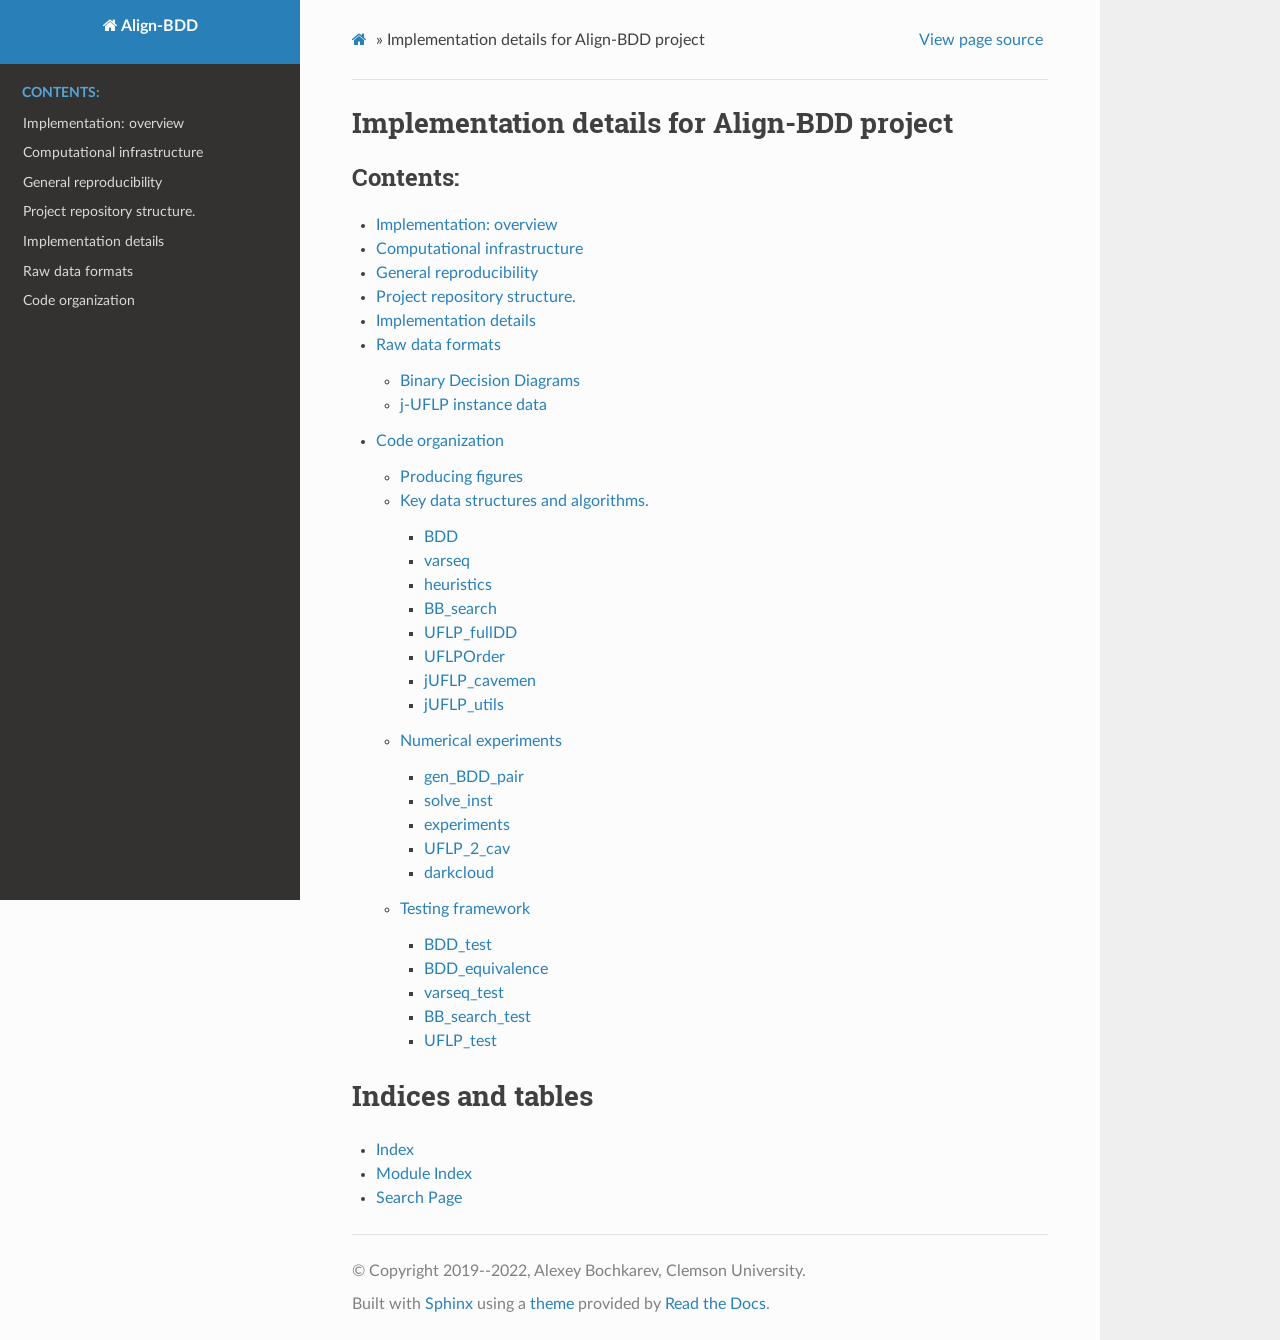
==== commit c2814367: "amended j-UFLP code docs" ====
--- a/content/research/align-BDD/code-docs/index.html
+++ b/content/research/align-BDD/code-docs/index.html
@@ -99,6 +99,7 @@
 <li class="toctree-l3"><a class="reference internal" href="_autosummary/solve_inst.html">solve_inst</a></li>
 <li class="toctree-l3"><a class="reference internal" href="_autosummary/experiments.html">experiments</a></li>
 <li class="toctree-l3"><a class="reference internal" href="_autosummary/UFLP_2_cav.html">UFLP_2_cav</a></li>
+<li class="toctree-l3"><a class="reference internal" href="_autosummary/darkcloud.html">darkcloud</a></li>
 </ul>
 </li>
 <li class="toctree-l2"><a class="reference internal" href="overview.html#testing-framework">Testing framework</a><ul>
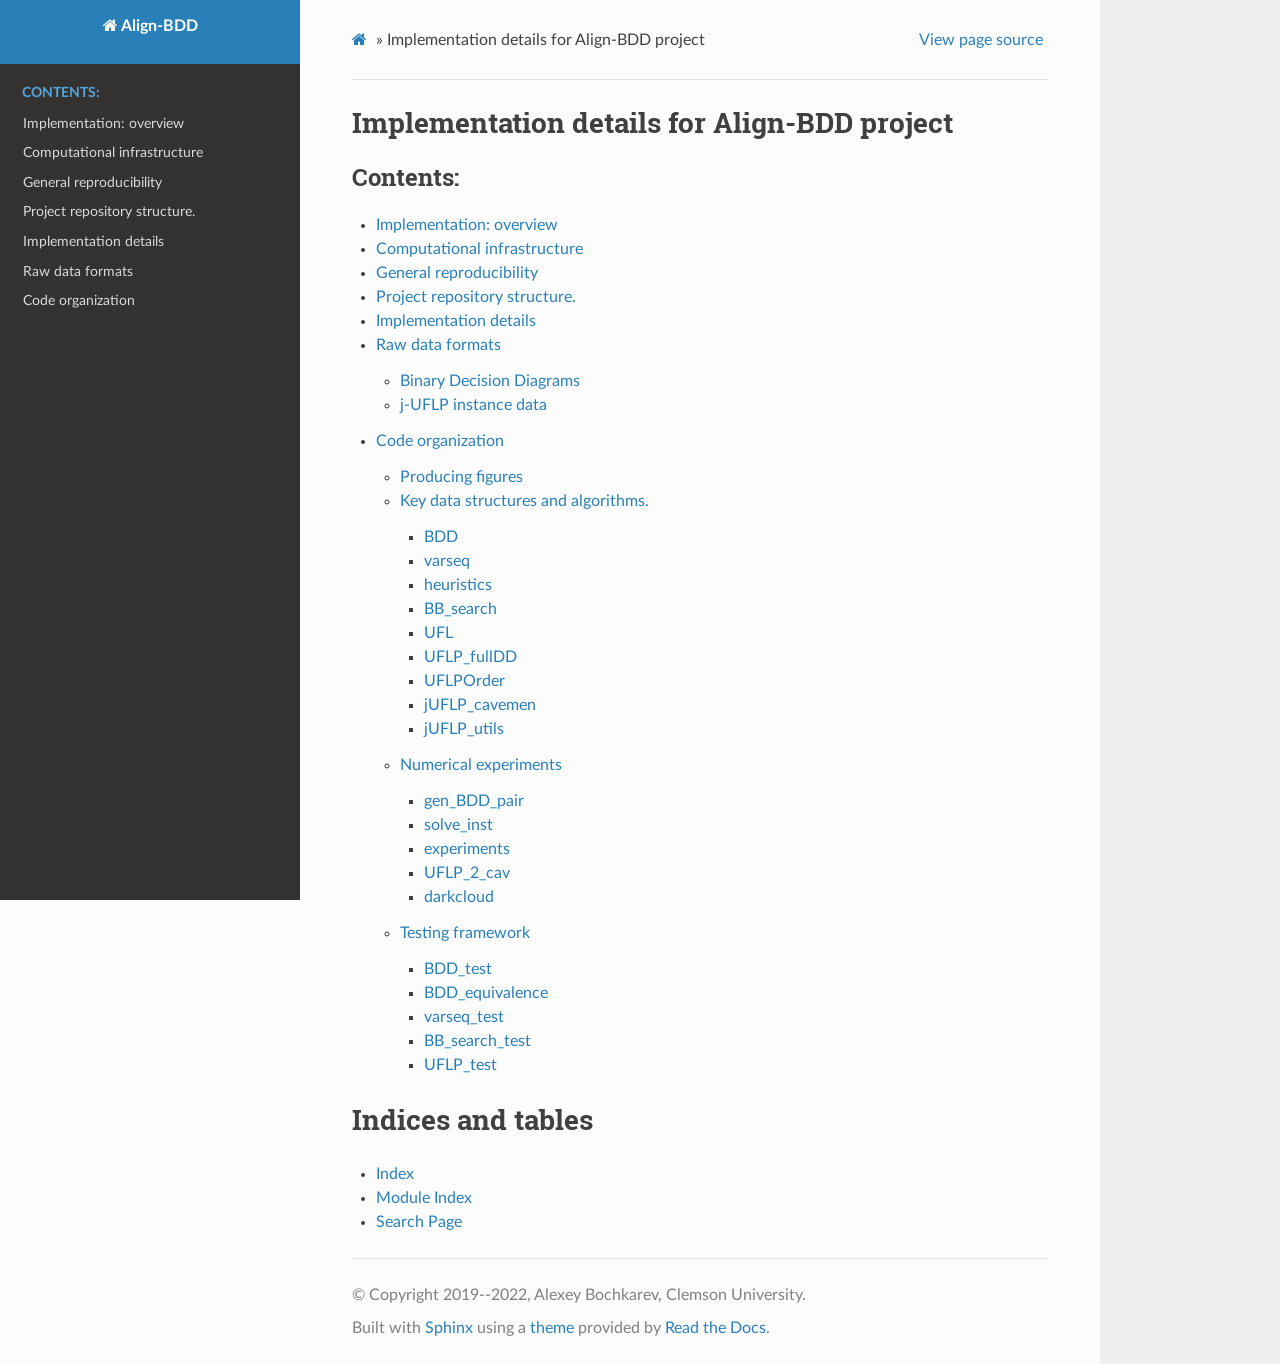
==== commit 029f2613: "updated code docs, CV (minor) and contacts" ====
--- a/content/research/align-BDD/code-docs/index.html
+++ b/content/research/align-BDD/code-docs/index.html
@@ -88,6 +88,7 @@
 <li class="toctree-l3"><a class="reference internal" href="_autosummary/varseq.html">varseq</a></li>
 <li class="toctree-l3"><a class="reference internal" href="_autosummary/heuristics.html">heuristics</a></li>
 <li class="toctree-l3"><a class="reference internal" href="_autosummary/BB_search.html">BB_search</a></li>
+<li class="toctree-l3"><a class="reference internal" href="_autosummary/UFL.html">UFL</a></li>
 <li class="toctree-l3"><a class="reference internal" href="_autosummary/UFLP_fullDD.html">UFLP_fullDD</a></li>
 <li class="toctree-l3"><a class="reference internal" href="_autosummary/UFLPOrder.html">UFLPOrder</a></li>
 <li class="toctree-l3"><a class="reference internal" href="_autosummary/jUFLP_cavemen.html">jUFLP_cavemen</a></li>
